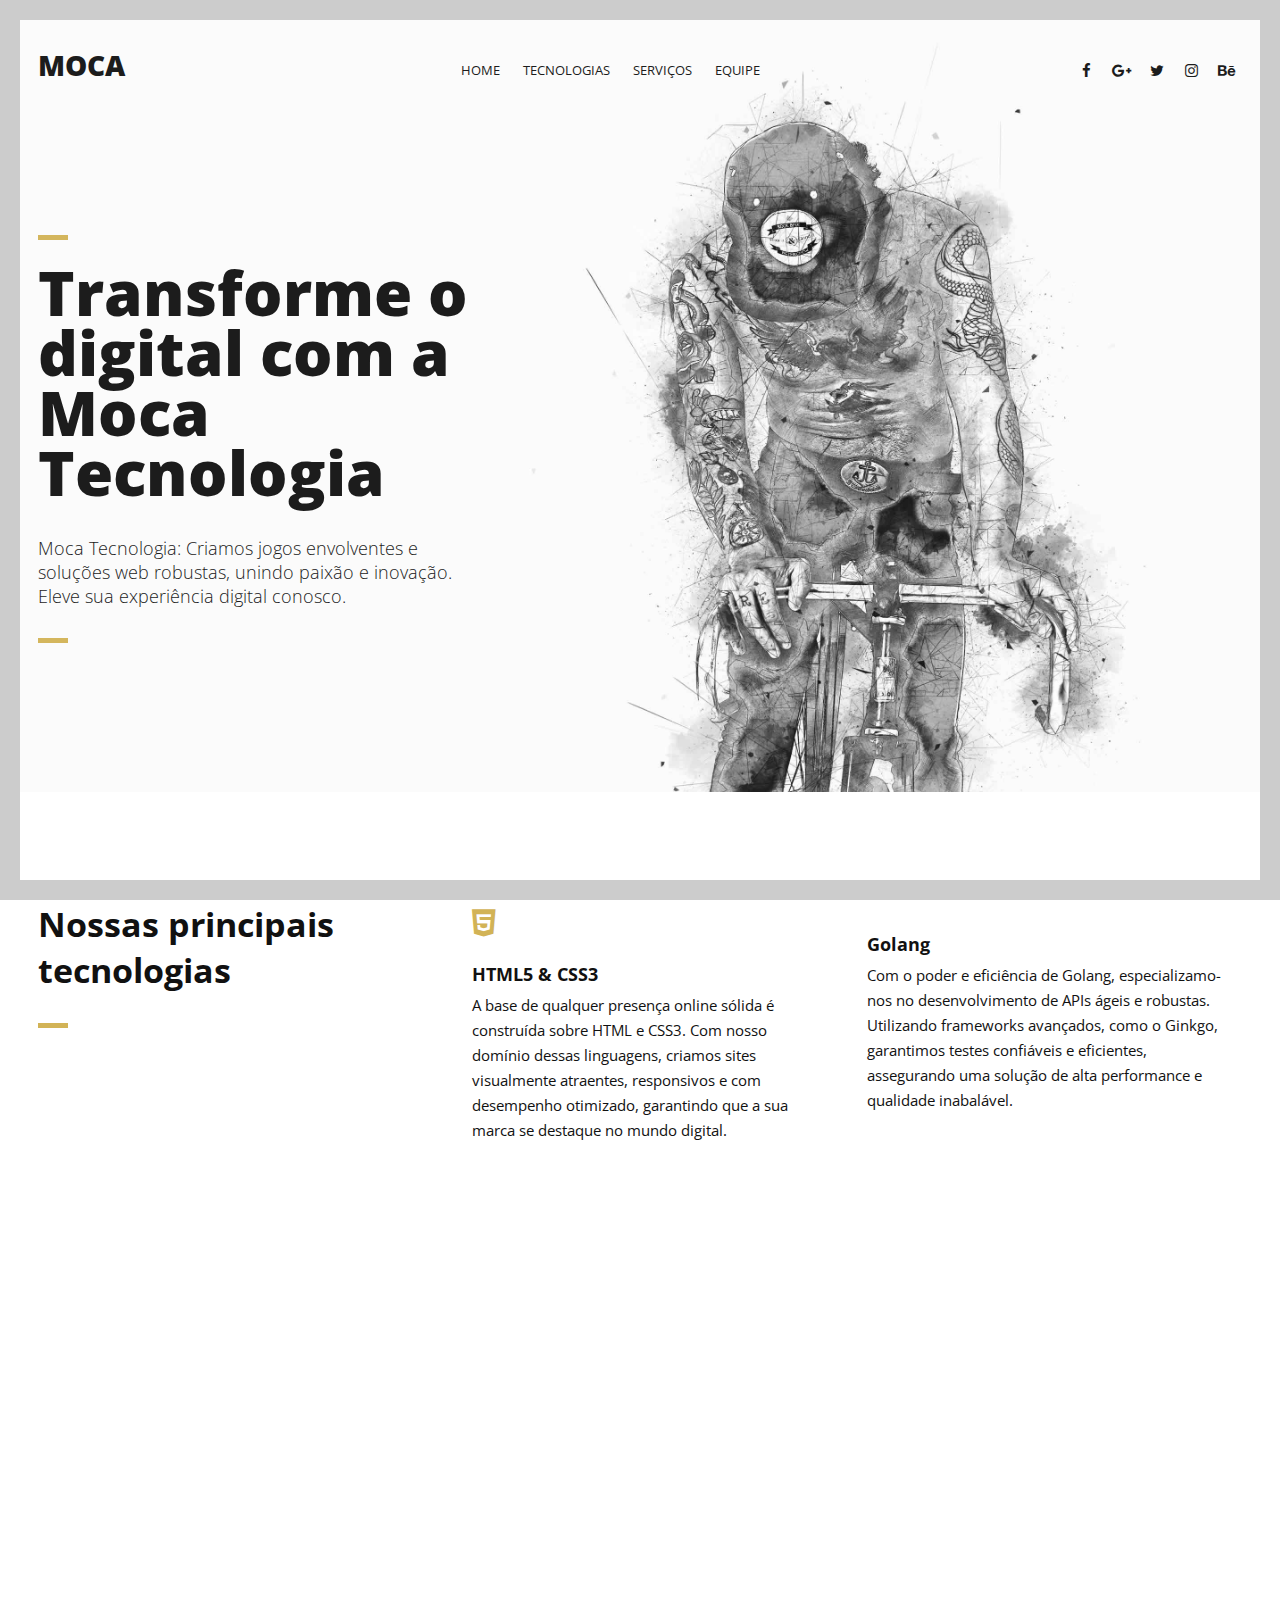
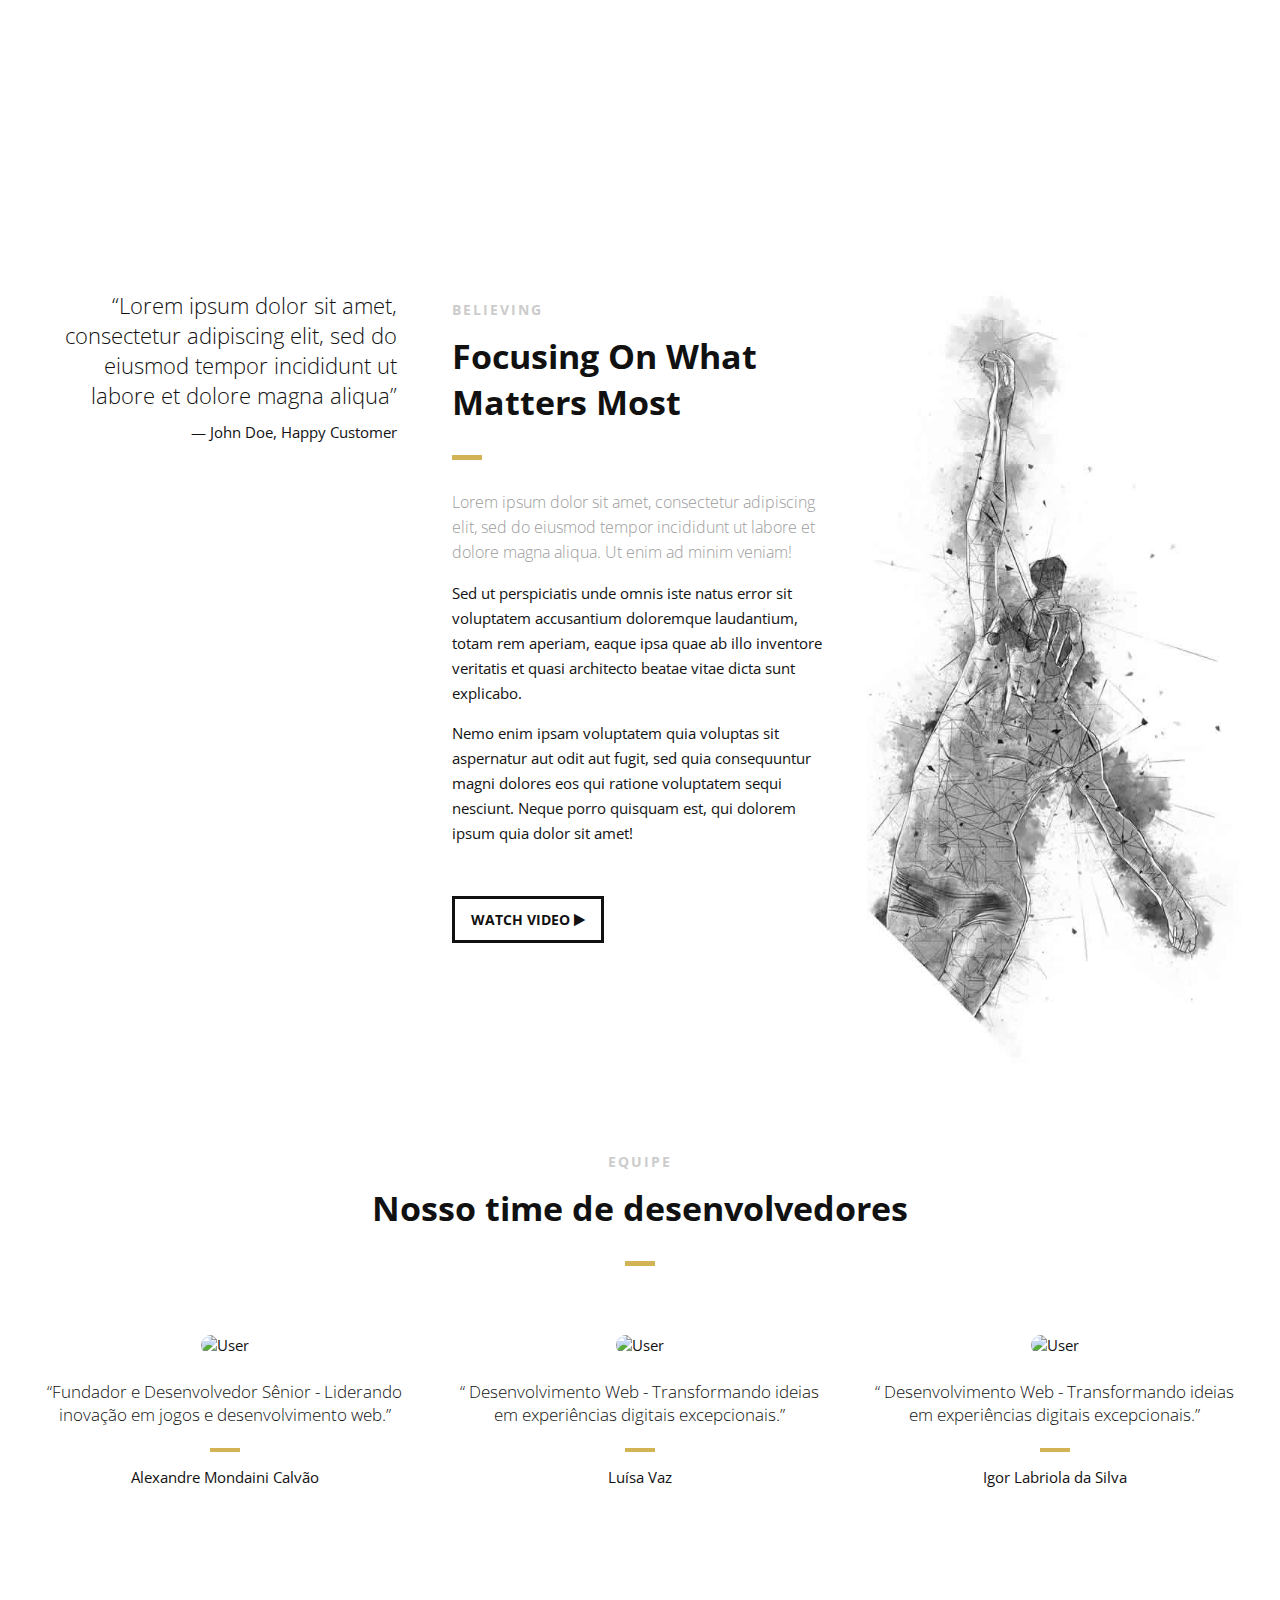
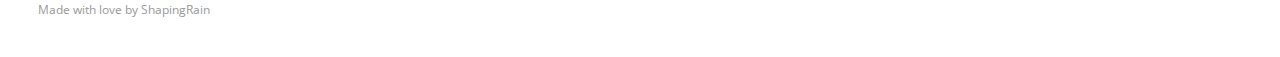
==== pt/index.html @ 797bd1e6 "added members section" ====
<!DOCTYPE html>
<html>
<head lang="en">
    <meta charset="UTF-8">

    <!--Page Title-->
    <title>Moca Tecnologia</title>

    <!--Meta Keywords and Description-->
    <meta name="keywords" content="">
    <meta name="description" content="">
    <meta name="viewport" content="width=device-width, initial-scale=1.0, user-scalable=no"/>

    <!--Favicon-->
    <link rel="shortcut icon" href="../images/favicon.ico" title="Favicon"/>

    <!-- Main CSS Files -->
    <link rel="stylesheet" href="../css/style.css">

    <!-- Namari Color CSS -->
    <link rel="stylesheet" href="../css/namari-color.css">

    <!--Icon Fonts - Font Awesome Icons-->
    <link rel="stylesheet" href="../css/font-awesome.min.css">

    <!-- Animate CSS-->
    <link href="../css/animate.css" rel="stylesheet" type="text/css">

    <!--Google Webfonts-->
    <link href='https://fonts.googleapis.com/css?family=Open+Sans:400,300,600,700,800' rel='stylesheet' type='text/css'>
    <script src="https://kit.fontawesome.com/3f5e53b8bc.js" crossorigin="anonymous"></script>
</head>
<body>

<!-- Preloader -->
<div id="preloader">
    <div id="status" class="la-ball-triangle-path">
        <div></div>
        <div></div>
        <div></div>
    </div>
</div>
<!--End of Preloader-->

<div class="page-border" data-wow-duration="0.7s" data-wow-delay="0.2s">
    <div class="top-border wow fadeInDown animated" style="visibility: visible; animation-name: fadeInDown;"></div>
    <div class="right-border wow fadeInRight animated" style="visibility: visible; animation-name: fadeInRight;"></div>
    <div class="bottom-border wow fadeInUp animated" style="visibility: visible; animation-name: fadeInUp;"></div>
    <div class="left-border wow fadeInLeft animated" style="visibility: visible; animation-name: fadeInLeft;"></div>
</div>

<div id="wrapper">

    <header id="banner" class="scrollto clearfix" data-enllax-ratio=".5">
        <div id="header" class="nav-collapse">
            <div class="row clearfix">
                <div class="col-1">

                    <!--Logo-->
                    <div id="logo">

                        <h1 class="title">Moca</h1>
                    </div>
                    <!--End of Logo-->

                    <aside>

                        <!--Social Icons in Header-->
                        <ul class="social-icons">
                            <li>
                                <a target="_blank" title="Facebook" href="https://www.facebook.com/username">
                                    <i class="fa fa-facebook fa-1x"></i><span>Facebook</span>
                                </a>
                            </li>
                            <li>
                                <a target="_blank" title="Google+" href="http://google.com/+username">
                                    <i class="fa fa-google-plus fa-1x"></i><span>Google+</span>
                                </a>
                            </li>
                            <li>
                                <a target="_blank" title="Twitter" href="http://www.twitter.com/username">
                                    <i class="fa fa-twitter fa-1x"></i><span>Twitter</span>
                                </a>
                            </li>
                            <li>
                                <a target="_blank" title="Instagram" href="http://www.instagram.com/username">
                                    <i class="fa fa-instagram fa-1x"></i><span>Instagram</span>
                                </a>
                            </li>
                            <li>
                                <a target="_blank" title="behance" href="http://www.behance.net">
                                    <i class="fa fa-behance fa-1x"></i><span>Behance</span>
                                </a>
                            </li>
                        </ul>
                        <!--End of Social Icons in Header-->

                    </aside>

                    <!--Main Navigation-->
                    <nav id="nav-main">
                        <ul>
                            <li>
                                <a href="#banner">Home</a>
                            </li>
                            <li>
                                <a href="#about">Tecnologias</a>
                            </li>
                            <li>
                                <a href="#services">Serviços</a>
                            </li>
                            <li>
                                <a href="#testimonials">Equipe</a>
                            </li>
                        </ul>
                    </nav>
                    <!--End of Main Navigation-->

                    <div id="nav-trigger"><span></span></div>
                    <nav id="nav-mobile"></nav>

                </div>
            </div>
        </div><!--End of Header-->

        <!--Banner Content-->
        <div id="banner-content" class="row clearfix">

            <div class="col-38">

                <div class="section-heading">
                    <h1>Transforme o digital com a Moca Tecnologia</h1>
                    <h2>Moca Tecnologia: Criamos jogos envolventes e soluções web robustas, unindo paixão e inovação. Eleve sua experiência digital conosco.</h2>
                </div>
            </div>

        </div><!--End of Row-->
    </header>

    <!--Main Content Area-->
    <main id="content">

        <!--Introduction-->
        <section id="about" class="introduction scrollto">

            <div class="row clearfix">

                <div class="col-3">
                    <div class="section-heading">
                        <h2 class="section-title">Nossas principais tecnologias</h2>
                    </div>

                </div>

                <div class="col-2-3">

                    <!--Icon Block-->
                    <div class="col-2 icon-block icon-top wow fadeInUp" data-wow-delay="0.1s">
                        <!--Icon-->
                        <div class="icon">
                            <i class="fa fa-html5 fa-2x"></i>
                        </div>
                        <!--Icon Block Description-->
                        <div class="icon-block-description">
                            <h4>HTML5 &amp; CSS3</h4>
                            <p>A base de qualquer presença online sólida é construída sobre HTML e CSS3. Com nosso domínio dessas linguagens,
                                 criamos sites visualmente atraentes, responsivos e com desempenho otimizado, garantindo que a sua marca se destaque no mundo digital.</p>
                        </div>
                    </div>
                    <!--End of Icon Block-->

                    <!--Icon Block-->
                    <div class="col-2 icon-block icon-top wow fadeInUp" data-wow-delay="0.3s">
                        <!--Icon-->
                        <div class="icon">
                            <i class="fa-brands fa-golang fa-2x"></i>
                        </div>
                        <!--Icon Block Description-->
                        <div class="icon-block-description">
                            <h4>Golang</h4>
                            <p>Com o poder e eficiência de Golang, especializamo-nos no desenvolvimento de APIs ágeis e robustas. Utilizando frameworks avançados,
                                 como o Ginkgo, garantimos testes confiáveis e eficientes, assegurando uma solução de alta performance e qualidade inabalável.</p>
                        </div>
                    </div>
                    <!--End of Icon Block-->

                    <!--Icon Block-->
                    <div class="col-2 icon-block icon-top wow fadeInUp" data-wow-delay="0.3s">
                        <!--Icon-->
                        <div class="icon">
                            <i class="fa-brands fa-unity fa-2x"></i>
                        </div>
                        <!--Icon Block Description-->
                        <div class="icon-block-description">
                            <h4>Unity</h4>
                            <p>Unity é o coração da nossa produção de jogos. Através desta poderosa plataforma, desenvolvemos experiências de jogo multiplataforma que encantam e imergem os jogadores,
                                independentemente da plataforma em que escolham jogar..</p>
                        </div>
                    </div>
                    <!--End of Icon Block-->


                      <!--Icon Block-->
                      <div class="col-2 icon-block icon-top wow fadeInUp" data-wow-delay="0.3s">
                        <!--Icon-->
                        <div class="icon">
                            <img src="../images/rails-logo.svg" alt="ruby on rails icon">
                        </div>
                        <!--Icon Block Description-->
                        <div class="icon-block-description">
                            <h4>Ruby on Rails</h4>
                            <p>A robustez e eficiência do Ruby, combinada com o framework Rails, é a fórmula que utilizamos para criar sistemas sofisticados. Estas soluções são não apenas ágeis e escaláveis,
                                 mas também oferecem uma base sólida para operações empresariais de qualquer magnitude.</p>
                        </div>
                    </div>
                    <!--End of Icon Block-->

                </div>

            </div>


        </section>
        <!--End of Introduction-->

        <!--Content Section-->
        <div id="services" class="scrollto clearfix">

            <div class="row no-padding-bottom clearfix">


                <!--Content Left Side-->
                <div class="col-3">
                    <!--User Testimonial-->
                    <blockquote class="testimonial text-right bigtest">
                        <q>Lorem ipsum dolor sit amet, consectetur adipiscing elit, sed do eiusmod tempor incididunt ut
                            labore
                            et dolore magna aliqua</q>
                        <footer>— John Doe, Happy Customer</footer>
                    </blockquote>
                    <!-- End of Testimonial-->

                </div>
                <!--End Content Left Side-->

                <!--Content of the Right Side-->
                <div class="col-3">
                    <div class="section-heading">
                        <h3>BELIEVING</h3>
                        <h2 class="section-title">Focusing On What Matters Most</h2>
                        <p class="section-subtitle">Lorem ipsum dolor sit amet, consectetur adipiscing elit, sed do
                            eiusmod tempor incididunt ut labore et dolore magna aliqua. Ut enim ad minim veniam!</p>
                    </div>
                    <p>Sed ut perspiciatis unde omnis iste natus error sit voluptatem accusantium doloremque laudantium,
                        totam rem aperiam, eaque ipsa quae ab illo inventore veritatis et quasi architecto beatae vitae
                        dicta sunt explicabo.
                    </p>
                    <p>
                        Nemo enim ipsam voluptatem quia voluptas sit aspernatur aut odit aut fugit, sed quia
                        consequuntur magni dolores eos qui ratione voluptatem sequi nesciunt.
                        Neque porro quisquam est, qui dolorem ipsum quia dolor sit amet!
                    </p>
                    <!-- Just replace the Video ID "UYJ5IjBRlW8" with the ID of your video on YouTube (Found within the URL) -->
                    <a href="#" data-videoid="UYJ5IjBRlW8" data-videosite="youtube" class="button video link-lightbox">
                        WATCH VIDEO <i class="fa fa-play" aria-hidden="true"></i>
                    </a>
                </div>
                <!--End Content Right Side-->

                <div class="col-3">
                    <img src="../images/dancer.jpg" alt="Dancer"/>
                </div>

            </div>


        </div>
        <!--End of Content Section-->

        <!--Testimonials-->
        <aside id="testimonials" class="scrollto text-center" data-enllax-ratio=".2">

            <div class="row clearfix">

                <div class="section-heading">
                    <h3>EQUIPE</h3>
                    <h2 class="section-title">Nosso time de desenvolvedores</h2>
                </div>

                <!--User Testimonial-->
                <blockquote class="col-3 testimonial classic">
                    <img src="https://ca.slack-edge.com/TQ32JA4GP-US9E7CRB3-8a5775fa67b7-512" alt="User"/>
                    <q>Fundador e Desenvolvedor Sênior - Liderando inovação em jogos e desenvolvimento web.</q>
                    <footer>Alexandre Mondaini Calvão</footer>
                </blockquote>
                <!-- End of Testimonial-->

                <!--User Testimonial-->
                <blockquote class="col-3 testimonial classic">
                    <img src="https://ca.slack-edge.com/T04T82WMCF5-U04T1JK7V46-ea572119ec50-512" alt="User"/>
                    <q> Desenvolvimento Web - Transformando ideias em experiências digitais excepcionais.</q>
                    <footer>Luísa Vaz</footer>
                </blockquote>
                <!-- End of Testimonial-->

                <!--User Testimonial-->
                <blockquote class="col-3 testimonial classic">
                    <img src="https://ca.slack-edge.com/T04T82WMCF5-U04T58M71AR-38654af37047-512" alt="User"/>
                    <q> Desenvolvimento Web - Transformando ideias em experiências digitais excepcionais.</q>
                    <footer>Igor Labriola da Silva</footer>
                </blockquote>
                <!-- End of Testimonial-->

            </div>

        </aside>
        <!--End of Testimonials-->
        <!--End of Clients-->
    </main>
    <!--End Main Content Area-->


    <!--Footer-->
    <footer id="landing-footer" class="clearfix">
        <div class="row clearfix">

            <p id="copyright" class="col-2">Made with love by <a href="https://www.shapingrain.com">ShapingRain</a></p>

            <!--Social Icons in Footer-->
            <!-- <ul class="col-2 social-icons">
                <li>
                    <a target="_blank" title="Facebook" href="https://www.facebook.com/username">
                        <i class="fa fa-facebook fa-1x"></i><span>Facebook</span>
                    </a>
                </li>
                <li>
                    <a target="_blank" title="Google+" href="http://google.com/+username">
                        <i class="fa fa-google-plus fa-1x"></i><span>Google+</span>
                    </a>
                </li>
                <li>
                    <a target="_blank" title="Twitter" href="http://www.twitter.com/username">
                        <i class="fa fa-twitter fa-1x"></i><span>Twitter</span>
                    </a>
                </li>
                <li>
                    <a target="_blank" title="Instagram" href="http://www.instagram.com/username">
                        <i class="fa fa-instagram fa-1x"></i><span>Instagram</span>
                    </a>
                </li>
                <li>
                    <a target="_blank" title="behance" href="http://www.behance.net">
                        <i class="fa fa-behance fa-1x"></i><span>Behance</span>
                    </a>
                </li>
            </ul> -->
            <!--End of Social Icons in Footer-->
        </div>
    </footer>
    <!--End of Footer-->

</div>

<!-- Include JavaScript resources -->
<script src="../js/jquery.1.8.3.min.js"></script>
<script src="../js/wow.min.js"></script>
<script src="../js/featherlight.min.js"></script>
<script src="../js/featherlight.gallery.min.js"></script>
<script src="../js/jquery.enllax.min.js"></script>
<script src="../js/jquery.scrollUp.min.js"></script>
<script src="../js/jquery.easing.min.js"></script>
<script src="../js/jquery.stickyNavbar.min.js"></script>
<script src="../js/jquery.waypoints.min.js"></script>
<script src="../js/images-loaded.min.js"></script>
<script src="../js/lightbox.min.js"></script>
<script src="../js/site.js"></script>


</body>
</html>
---- css/style.css ----
/* Namari Landing Page v.1.1.0 Style Index - a free landing page by shapingrain.com

1. Default and Reset styles
- 1.1 Input Elements
2. Global elements
- 2.1 Header
- 2.2 Logo
- 2.3 Buttons
- 2.4 Navigation
- 2.5 Social Elements
- 2.6 Images
3. Fonts and Headings
4. Banner
- 4.1 SignUp Form
5. Content Elements
- 5.1 Icons
- 5.2 Parallax Elements
- 5.3 Divider
6. Landing Page Sections
- 6.1 Features
- 6.2 Testimonials
- 6.3 Gallery
- 6.4 Video
- 6.5 Clients
- 6.6 Pricing Table
7. Footer


/*------------------------------------------------------------------------------------------*/
/* 1. Defaults & Reset of specific styles across browsers */
/*------------------------------------------------------------------------------------------*/

*, *:before, *:after {
    -webkit-box-sizing: border-box;
    -moz-box-sizing: border-box;
    box-sizing: border-box;
}

body, div, dl, dt, dd, ul, ol, li, h1, h2, h3, h4, h5, h6, pre, form, blockquote, th, td {
    margin: 0;
    padding: 0;
    direction: ltr;
}

body {
    margin: 0;
    padding: 0;
    -webkit-font-smoothing: antialiased;
    overflow-x: hidden;
}

.title {
    text-transform: uppercase;
}

p {
    line-height: 25px;
}

.row img {
    height: auto;
    max-width: 100%;
}

a {
    text-decoration: none;
    line-height: inherit;
    -webkit-transition: opacity 0.3s ease-out;
    -moz-transition: opacity 0.3s ease-out;
    -o-transition: opacity 0.3s ease-out;
    transition: opacity 0.3s ease-out;
}

iframe {
    border: 0 !important;
}

.parallax-window {
    min-height: 400px;
    background: transparent;
}

figure {
    margin: 0;
}

/* Page Border */

.page-border {
    position: fixed;
    z-index: 999999;
    pointer-events: none;
}

.page-border .bottom-border, .page-border .left-border, .page-border .right-border, .page-border .top-border {
    background: #f3f3ef;
    position: fixed;
    z-index: 9999;
}

.page-border > .top-border, .page-border > .right-border, .page-border > .bottom-border, .page-border > .left-border {
    padding: 11px;
    background: #ccc;
}

.page-border .bottom-border, .page-border .top-border {
    width: 100%;
    padding: 10px;
    left: 0;
}

.page-border .left-border, .page-border .right-border {
    padding: 10px;
    height: 100%;
    top: 0;
}

.page-border .top-border {
    top: 0;
}

.page-border .right-border {
    right: 0;
}

.page-border .bottom-border {
    bottom: 0;
}

.page-border .left-border {
    left: 0;
}

#wrapper {
    margin:0 15px;
    padding: 15px 0;
    position: relative;
}


/* --------- 1.1 Input Elements ---------- */

input, textarea {
    border: 1px solid #e1e1e1;
    padding: 10px;
    -webkit-transition: all .3s linear;
    -moz-transition: all .3s linear;
    transition: all .3s linear;
    border-radius: 3px;
}

input {
    height: 40px;
    margin: 3px 0;
    outline: none;
    line-height: normal;
    font-size: 14px;
}

input[type="submit"] {
    cursor: pointer;
    border-style: solid;
    border-width: 2px;
    padding-top: 0;
    padding-bottom: 0;
}

select {
    border: 1px solid #e1e1e1;
    height: 40px;
    padding: 5px;
}

input:focus, textarea:focus {
    box-shadow: inset 0 1px 3px rgba(0, 0, 0, 0.1);
}

*:focus {
    outline: none;
}

/*------------------------------------------------------------------------------------------*/
/* 2. Layout Elements */
/*------------------------------------------------------------------------------------------*/

section {
    clear: both;
    overflow: hidden;
}

/* Rows and Columns */

.row {
    max-width: 1245px;
    margin: 0 auto;
    padding: 75px 0;
    position: relative;
}

.no-padding-bottom .row, .no-padding-bottom div, .no-padding-bottom.row {
    padding-bottom: 0;
}

.no-padding-top.row, .no-padding-top div {
    padding-top: 0;
}

.big-padding-top {
    padding-top: 75px !important;
}

.big-padding-bottom {
    padding-bottom: 85px !important;
}

/* Targets all elements */

[class*='col-'] {
    float: left;
    padding: 20px;
}

#clients .col-2-3 [class*='col-'] {
    padding: 0;
}

/* Clearfix */

.clearfix:after {
    content: "";
    display: table;
    clear: both;
}

/* Main Widths */

.col-1 {
    width: 100%;
}

.col-2 {
    width: 50%;
}

.col-3 {
    width: 33.33%;
}

.col-4 {
    width: 25%;
}

.col-5 {
    width: 20%;
}

.col-6 {
    width: 16.6666666667%;
}

.col-7 {
    width: 14.2857142857%;
}

.col-8 {
    width: 12.5%;
}

.col-9 {
    width: 11.1111111111%;
}

.col-10 {
    width: 10%;
}

.col-11 {
    width: 9.09090909091%;
}

.col-12 {
    width: 8.33%;
}

.col-2-3 {
    width: 66.66%;
}

.col-3-4 {
    width: 75%;
}

.col-9-10 {
    width: 90%;
}

/* Golden Ratio */
.col-61 {
    width: 61.8%;
}

.col-38 {
    width: 38.2%;
}

/* --------- 2.1 Header --------- */

#header {
    height: 71px !important;
    overflow: visible;
    z-index: 9999;
    width: 100%;
    position: absolute !important;
}

#header .row {
    padding: 0;
}

#header aside {
    text-align: right;
}

#header ul {
    text-align: center;
}

#header li {
    display: inline-block;
    list-style: none;
    margin: 0;
}

/* --------- 2.2 Logo ---------- */

#logo {
    float: left;
    height: 71px;
    line-height: 66px;
    margin-right: 15px;
}

#logo h1, #logo h2 {
    display: inline-block;
}

#banner #logo h1 {
    font-size: 28px;
    margin-right: 10px;
    font-weight: 900;
    padding: 0;
}

#logo h2 {
    font-size: 18px;
    padding: 0;
}

#logo img {
    max-height: 22px;
    vertical-align: middle;
    margin-right: 15px;
}

#navigation-logo {
    display: none;
}

.nav-solid #logo #banner-logo {
    display: none;
}

.nav-solid #logo #navigation-logo {
    display: inline-block;
}

/* --------- 2.3 Buttons ---------- */

.call-to-action {
    padding: 35px 0 35px 0;
}

/*Style*/

.button {
    font-size: 16px;
    margin: 35px 0;
    padding: 11px 16px;
    -webkit-transition: all .3s linear;
    -moz-transition: all .3s linear;
    transition: all .3s linear;
    display: inline-block;
    border-width: 3px;
    border-style: solid;
}

/* Play Button */

#video-section {
    position:relative;
}

.play-video {
    height:110px;
    position:absolute;
    top:50%;
    margin-top:-110px;
    width:100%;
}

.play-icon {
    display: inline-block;
    font-size: 0px;
    cursor: pointer;
    margin: 45px auto;
    width: 110px;
    height: 110px;
    border-radius: 50%;
    text-align: center;
    position: relative;
    z-index: 1;
}

.play-icon:after {
    pointer-events: none;
    position: absolute;
    width: 100%;
    height: 100%;
    border-radius: 50%;
    content: '';
    -webkit-box-sizing: content-box;
    -moz-box-sizing: content-box;
    box-sizing: content-box;
}

.play-icon:before {
    font-family: 'fontawesome';
    content: '\f144';
    speak: none;
    font-size: 74px;
    line-height: 110px;
    font-style: normal;
    font-weight: normal;
    font-variant: normal;
    text-transform: none;
    display: block;
    -webkit-font-smoothing: antialiased;
    color:#fff;
}

.play-video .play-icon {
    background: rgba(255, 255, 255, 0.5);
    -webkit-transition: -webkit-transform ease-out 0.3s, background 0.4s;
    -moz-transition: -moz-transform ease-out 0.3s, background 0.4s;
    transition: transform ease-out 0.3s, background 0.4s;
}

.play-video .play-icon:after {
    top: 0;
    left: 0;
    padding: 0;
    z-index: -1;
    box-shadow: 0 0 0 2px rgba(255, 255, 255, 0.1);
    opacity: 0;
    -webkit-transform: scale(0.9);
    -moz-transform: scale(0.9);
    -ms-transform: scale(0.9);
    transform: scale(0.9);
}

.play-video .play-icon:hover {
    background: rgba(255, 255, 255, 0.05);
    -webkit-transform: scale(0.93);
    -moz-transform: scale(0.93);
    -ms-transform: scale(0.93);
    transform: scale(0.93);
    color: #fff;
}


/* --------- 2.4 Navigation ---------- */

#header {
    font-size: 13px;
}

#header aside {
    float: right;
}

#header nav ul {
    text-transform: uppercase;

}

#header nav a {
    height: 71px;
    line-height: 71px;
    display: block;
    padding: 0 10px;
}

#header nav a:hover {
    opacity: 0.6;
}

/*Navigation Solid*/

#header.nav-solid [class*='col-'] {
    padding: 0 20px;
}

#header.nav-solid {
    background: #fff;
    box-shadow: 2px 0px 3px rgba(0, 0, 0, 0.2);
    position: fixed !important;
    left:0;
}

#header.nav-solid nav a {
    border-bottom: 3px solid;
    border-color: #fff;
    -webkit-transition: all 0.3s ease-out;
    -moz-transition: all 0.3s ease-out;
    -o-transition: all 0.3s ease-out;
    transition: all 0.3s ease-out;
}

#header.nav-solid nav a:hover {
    opacity: 1;
}

/* Social Elements when Solid*/

#header.nav-solid .social-icons a {
    -webkit-transition: all 0.3s ease-out;
    -moz-transition: all 0.3s ease-out;
    -o-transition: all 0.3s ease-out;
    transition: all 0.3s ease-out;
    opacity: 0.5;
}

#header.nav-solid .social-icons a:hover {
    opacity: 1;
    color: #e4473c;
}

/* Responsive Nav Styling */

#nav-trigger {
    display: none;
    text-align: right;
}

#nav-trigger span {
    display: inline-block;
    width: 38px;
    height: 71px;
    color: #111;
    cursor: pointer;
    text-transform: uppercase;
    font-size: 22px;
    text-align: center;
    border-top-right-radius: 5px;
    border-top-left-radius: 5px;
    -webkit-transition: all 0.3s ease-out;
    -moz-transition: all 0.3s ease-out;
    -o-transition: all 0.3s ease-out;
    transition: all 0.3s ease-out;
}

#nav-trigger span:after {
    font-family: "fontAwesome";
    display: inline-block;
    width: 38px;
    height: 71px;
    line-height: 75px;
    text-align: center;
    content: "\f0c9";
    border-top-right-radius: 5px;
    border-top-left-radius: 5px;
}

#nav-trigger span.open:after {
    content: "\f00d";
}

#nav-trigger span:hover, .nav-solid #nav-trigger span.open:hover, .nav-solid #nav-trigger span:hover {
    opacity: 0.6;
}

#nav-trigger span.open, #nav-trigger span.open:hover {
    color: #111;
}

.nav-solid #nav-trigger span.open:hover {
    color: #999;
}

.nav-solid #nav-trigger span {
    color: #999;
    opacity: 1;
}

nav#nav-mobile {
    position: relative;
    display: none;
}

nav#nav-mobile ul {
    display: none;
    list-style-type: none;
    position: absolute;
    left: 0;
    right: 0;
    margin-left: -20px;
    margin-right: -20px;
    padding-top: 10px;
    padding-bottom: 10px;
    text-align: center;
    background-color: #fff;
    box-shadow: 0 5px 3px rgba(0, 0, 0, 0.2);
}

nav#nav-mobile ul:after {
    display: none;
}

nav#nav-mobile li {
    margin: 0 20px;
    float: none;
    text-align: left;
    border-bottom: 1px solid #e1e1e1;
}

nav#nav-mobile li:last-child {
    border-bottom: none;
}

.nav-solid nav#nav-mobile li {
    border-top: 1px solid #e1e1e1;
    border-bottom: none;
}

nav#nav-mobile a {
    display: block;
    padding: 12px 0;
    color: #333;
    width: 100%;
    height: auto;
    line-height: normal;
    display: block;
    border-bottom: none !important;
    -webkit-transition: all 0.3s ease-out;
    -moz-transition: all 0.3s ease-out;
    -o-transition: all 0.3s ease-out;
    transition: all 0.3s ease-out;
}

nav#nav-mobile a:hover {
    background: #fafafa;
    opacity: 1;
}

/* --------- 2.5 Social Elements ---------- */

#header .col-4 {
    text-align: right;
}

.social-icons {
    display: inline-block;
    list-style: none;
}

.social-icons a {
    display: inline-block;
    width: 32px;
    text-align: center;
}

.social-icons a:hover {
    opacity: 0.7;
}

.social-icons span {
    display: none;
}

#header .social-icons {
    margin-top: 27px;
}

/* --------- 2.6 Images ---------- */

/*Alignment*/

img {
    vertical-align: top;
}

.image-center {
    display: block;
    margin: 0 auto;
}

a img {
    border: none;
    -webkit-transition: all 0.3s ease-out;
    -moz-transition: all 0.3s ease-out;
    -o-transition: all 0.3s ease-out;
    transition: all 0.3s ease-out;
    -webkit-backface-visibility: hidden;
}

a img:hover {
    opacity: 0.7;
}

/*------------------------------------------------------------------------------------------*/
/* 3. Fonts */
/*------------------------------------------------------------------------------------------*/

h1 {
    padding: 20px 0;
}

h2 {
    padding: 14px 0;
}

h3 {
    padding: 10px 0;
}

h4 {
    padding: 7px 0;
}

h5 {
    padding: 7px 0;
}

h6 {
    padding: 7px 0;
}

/* Text Alignment */

.text-left {
    text-align: left;
}

.text-center {
    text-align: center;
}

.text-right {
    text-align: right;
}

/* Section Headings */

.section-heading {
    padding: 0 0 15px 0;
}

.section-subtitle {
    font-size: 18px;
    padding-top: 0;
}

.section-heading h3 {
    font-size: 14px;
    font-weight: bold;
    color: #ccc;
    letter-spacing: 2px;
    padding-bottom: 0;
}

/*------------------------------------------------------------------------------------------*/
/* 4. Banner */
/*------------------------------------------------------------------------------------------*/

#banner {
    background-size: cover;
}

#banner-content.row {
    padding-top: 170px;
    padding-bottom: 100px;
}

#banner h1 {
    padding-top: 5%;
}

#banner .section-heading:before {
    content: "";
    display: block;
    width: 30px;
    height: 5px;
    margin-top: 30px;
}



/*------------------------------------------------------------------------------------------*/
/* 5. Content Elements */
/*------------------------------------------------------------------------------------------*/

/* --------- 5.1 Icons ---------- */

/*Font Icon sizes*/

.fa-1x {
    font-size: 15px !important;
}

/*Icon Block*/

.icon-block {
    position: relative;
}

.icon-block h4 {
    font-weight: bold;
    padding-top: 0;
}

.icon-block .icon {
    position: absolute;
}

.icon-block p {
    margin-top: 0;
}

/* Icon Left*/

.icon-left .icon {
    left: 15;
}

.icon-left .icon-block-description {
    padding-left: 53px;
}

/* Icon Right */

.icon-right .icon {
    right: 15;
}

.icon-right .icon-block-description {
    padding-right: 53px;
}

/* Icon Above */

.icon-top {
    display: block;
}

.icon-top .icon {
    position: relative;
    display: block;
}

.icon-top .icon-block-description {
    padding-top: 25px;
}

/* --------- 5.2 Parallax Elements ---------- */

.banner-parallax-1, .banner-parallax-2, .banner-parallax-3 {
    min-height: 350px;
}

/* --------- 5.3 Divider ---------- */

.divider {
    position: relative;
    width: 40%;
    height: 20px;
    line-height: 20px;
    margin: 10px auto 5px auto;
    clear: both;
    text-align: center;
}

.divider-inner {
    position: absolute;
    height: 1px;
    width: 100%;
    top: 50%;
    margin-top: -1px;
    border-top: 1px solid;
    border-color: #e1e1e1;
}

.divider i {
    background: #fff;
    position: relative;
    top: -11px;
    padding: 0 5px 0 5px;
    color: #e1e1e1;
}

/*------------------------------------------------------------------------------------------*/
/* 6. Landing Page Sections */
/*------------------------------------------------------------------------------------------*/

/* --------- 6.1 Introduction ---------- */

.introduction img.featured {
    padding: 55px 0 0 0;
}

/* --------- 6.2 Features ---------- */

.features.row {
    padding-left: 5%;
    padding-right: 5%;
}

.features div:nth-child(4) {
    clear: both;
}

/* --------- 6.3 Testimonials ---------- */

.testimonial {
    padding: 15px;
}

blockquote {
    position: relative;
}

.testimonial img {
    max-height: 120px;
    border-radius: 250em;
}

.testimonial footer {
    padding-top: 12px;
}

/* Style Classic - Avatar above Testimonial */

.testimonial.classic img {
    display: inline-block;
    margin-bottom: 25px;
}

.testimonial.classic q {
    display: block;
}

.testimonial.classic footer:before {
    display: block;
    content: "";
    width: 30px;
    height: 4px;
    margin: 10px auto 15px auto;
}

/* Style Big */

.testimonial.bigtest {
    padding-top: 0;
}

.testimonial.bigtest q {
    font-size: 22px;
}

/* --------- 6.4 Gallery ---------- */

#gallery img {
    max-height: 300px;
}

#gallery [class*='col-'] {
    padding: 0;
}

#gallery a {
    display: inline-block;
    position: relative;
    overflow: hidden;
}

#gallery a:hover img {
    opacity: 0.15;
    -moz-backface-visibility: hidden;
}

#gallery a:before {
    font-size: 2.2em;
    font-style: normal;
    font-weight: normal;
    text-align: center;
    content: "+";
    width: 70px;
    height: 70px;
    border-radius: 100em;
    display: block;
    position: absolute;
    top: 55%;
    left: 50%;
    line-height: 72px;
    margin: -35px 0 0 -35px;
    opacity: 0;
    -webkit-transition: all .2s linear;
    -moz-transition: all .2s linear;
    transition: all .2s linear;
    vertical-align: middle;
}

#gallery a:hover:before {
    opacity: 1;
    top: 50%;
    left: 50%;
}

/**
 * Featherlight – ultra slim jQuery lightbox
 * Version 1.3.3 - http://noelboss.github.io/featherlight/
 *
 * Copyright 2015, Noël Raoul Bossart (http://www.noelboss.com)
 * MIT Licensed.
**/
@media all {
    .featherlight {
        display: none;

        /* dimensions: spanning the background from edge to edge */
        position: fixed;
        top: 0;
        right: 0;
        bottom: 0;
        left: 0;
        z-index: 2147483647; /* z-index needs to be >= elements on the site. */

        /* position: centering content */
        text-align: center;

        /* insures that the ::before pseudo element doesn't force wrap with fixed width content; */
        white-space: nowrap;

        /* styling */
        cursor: pointer;
        background: #333;
        /* IE8 "hack" for nested featherlights */
        background: rgba(0, 0, 0, 0);
    }

    /* support for nested featherlights. Does not work in IE8 (use JS to fix) */
    .featherlight:last-of-type {
        background: rgba(0, 0, 0, 0.8);
    }

    .featherlight:before {
        /* position: trick to center content vertically */
        content: '';
        display: inline-block;
        height: 100%;
        vertical-align: middle;
        margin-right: -0.25em;
    }

    .featherlight .featherlight-content {

        /* position: centering vertical and horizontal */
        text-align: left;
        vertical-align: middle;
        display: inline-block;

        /* dimensions: cut off images */
        overflow: auto;
        padding: 25px 0;
        border-bottom: 25px solid transparent;

        /* dimensions: handling small or empty content */
        min-width: 30%;

        /* dimensions: handling large content */
        margin-left: 5%;
        margin-right: 5%;
        max-height: 95%;

        /* styling */
        cursor: auto;

        /* reset white-space wrapping */
        white-space: normal;
    }

    /* contains the content */
    .featherlight .featherlight-inner {
        /* make sure its visible */
        display: block;
    }

    .featherlight .featherlight-close-icon {
        /* position: centering vertical and horizontal */
        position: absolute;
        z-index: 9999;
        top: 25px;
        right: 25px;

        /* dimensions: 25px x 25px */
        line-height: 25px;
        width: 25px;

        /* styling */
        cursor: pointer;
        text-align: center;
        color: #fff;
        font-family: "fontawesome";
        font-size: 22px;
        opacity: 0.5;
        -webkit-transition: all 0.3s ease-out;
        -moz-transition: all 0.3s ease-out;
        -o-transition: all 0.3s ease-out;
        transition: all 0.3s ease-out;
    }

    .featherlight .featherlight-close-icon:hover {
        opacity: 1;
    }

    .featherlight .featherlight-image {
        /* styling */
        max-height: 100%;
        max-width:100%;
    }

    .featherlight-iframe .featherlight-content {
        /* removed the border for image croping since iframe is edge to edge */
        border-bottom: 0;
        padding: 0;
    }

    .featherlight iframe {
        /* styling */
        border: none;
    }
}

/* handling phones and small screens */
@media only screen and (max-width: 1024px) {
    .featherlight .featherlight-content {
        /* dimensions: maximize lightbox with for small screens */
        margin-left: 10px;
        margin-right: 10px;
        max-height: 98%;

        padding: 10px 10px 0;
        border-bottom: 10px solid transparent;
    }

}

/* Gallery Styling */
@media all {
    .featherlight-next,
    .featherlight-previous {
        font-family: "fontawesome";
        font-size: 22px;
        display: block;
        position: absolute;
        top: 25px;
        right: 0;
        bottom: 0;
        left: 80%;
        cursor: pointer;
        /* preventing text selection */
        -webkit-touch-callout: none;
        -webkit-user-select: none;
        -khtml-user-select: none;
        -moz-user-select: none;
        -ms-user-select: none;
        user-select: none;
        /* IE9 hack, otherwise navigation doesn't appear */
        background: rgba(0, 0, 0, 0);
        -webkit-transition: all 0.3s ease-out;
        -moz-transition: all 0.3s ease-out;
        -o-transition: all 0.3s ease-out;
        transition: all 0.3s ease-out;
    }

    .featherlight-previous {
        left: 0;
        right: 80%;
    }

    .featherlight-next span,
    .featherlight-previous span {
        display: inline-block;
        opacity: 0.3;
        position: absolute;
        top: 50%;
        width: 100%;
        font-size: 80px;
        line-height: 80px;

        /* center vertically */
        margin-top: -40px;
        color: #fff;
        font-style: normal;
        font-weight: normal;
        -webkit-transition: all 0.3s ease-out;
        -moz-transition: all 0.3s ease-out;
        -o-transition: all 0.3s ease-out;
        transition: all 0.3s ease-out;
    }

    .featherlight-next span {
        text-align: right;
        left: auto;
        right: 7%;
    }

    .featherlight-previous span {
        text-align: left;
        left: 7%;
    }

    .featherlight-next:hover span,
    .featherlight-previous:hover span {
        display: inline-block;
        opacity: 1;
    }

    /* Hide navigation while loading */
    .featherlight-loading .featherlight-previous, .featherlight-loading .featherlight-next {
        display: none;
    }
}

/* Always display arrows on touch devices */
@media only screen and (max-device-width: 1024px) {
    .featherlight-next:hover,
    .featherlight-previous:hover {
        background: none;
    }

    .featherlight-next span,
    .featherlight-previous span {
        display: block;
    }
}

/* handling phones and small screens */
@media only screen and (max-width: 1024px) {
    .featherlight-next,
    .featherlight-previous {
        top: 10px;
        right: 10px;
        left: 85%;
    }

    .featherlight-previous {
        left: 10px;
        right: 85%;
    }

    .featherlight-next span,
    .featherlight-previous span {
        margin-top: -30px;
        font-size: 40px;
    }
}

/* --------- 6.5 Video ---------- */

#video-box {
    color:#fff;
    position:relative;
    overflow:hidden;
    text-align:center;
}

.video_container, .easyContainer {
    position: relative;
    padding-bottom: 56.25%; /* 16/9 ratio */
    margin: 0;
    padding-top: 0; /* IE6 workaround*/
    height: 0;
    overflow: hidden;
}

.video_container iframe, .video_container object, .video_container embed {
    position: absolute;
    top: 0;
    left: 0;
    width: 100% !important;
    height: 100% !important;
}

.slvj-lightbox iframe, .slvj-lightbox object, .slvj-lightbox embed {
    width: 100% !important;
    height: 529px !important;
}

.videojs-background-wrap {
    overflow: hidden;
    position: absolute;
    height: 100%;
    width: 100%;
    top: 0;
    left: 0;
    z-index: -998;
}

#slvj-window {
    width: 100%;
    min-height: 100%;
    z-index: 9999999999;
    background: rgba(0, 0, 0, 0.8);
    position: fixed;
    top: 0;
    left: 0;
}

#slvj-window,
#slvj-window * {
    -webkit-box-sizing: border-box;
    -moz-box-sizing: border-box;
    box-sizing: border-box;
}

#slvj-background-close {
    width: 100%;
    min-height: 100%;
    z-index: 31;
    position: fixed;
    top: 0;
    left: 0;
}

#slvj-back-lightbox {
    max-width: 940px;
    max-height: 529px;
    z-index: 32;
    text-align: center;
    margin: 0 auto;
}

.slvj-lightbox {
    width: 100%;
    height: 100%;
    margin: 0;
    z-index: 53;
}

#slvj-close-icon:before {
    font-family: "fontawesome";
    color: #fff;
    content: '\f00d';
    font-size: 22px;
    opacity: 0.5;
    -webkit-transition: all 0.3s ease-out;
    -moz-transition: all 0.3s ease-out;
    -o-transition: all 0.3s ease-out;
    transition: all 0.3s ease-out;
    z-index: 99999;
    height: 22px;
    width: 22px;
    position: absolute;
    top: 15px;
    right: 15px;
    cursor: pointer;
}

#slvj-close-icon:before:hover {
    opacity: 1;
    cursor: pointer;
}

/* --------- 6.6 Clients ---------- */

#clients a {
    display: block;
    text-align: center;
    position: relative;
    text-transform: uppercase;
    font-weight: bold;
    color: #fff;
}

#clients img {
    display: inline-block;
    padding: 15px 25px;
}

.client-overlay {
    background: rgba(0, 0, 0, 0.8);
    position: absolute;
    top;
    0;
    right: 0;
    bottom: 0;
    left: 0;
    width: 100%;
    height: 100%;
    opacity: 0;
    -webkit-transition: all 0.3s ease-out;
    -moz-transition: all 0.3s ease-out;
    -o-transition: all 0.3s ease-out;
    transition: all 0.3s ease-out;
}

#clients a:hover .client-overlay {
    opacity: 1;
}

.client-overlay span {
    position: absolute;
    top: 48%;
    left: 0;
    width: 100%;
    text-align: center;
    display: inline-block;
}

/*------------------------------------------------------------------------------------------*/
/* 7. Footer */
/*------------------------------------------------------------------------------------------*/

#landing-footer {
    clear: both;
}

#landing-footer .row {
    padding: 0;
}

#landing-footer p {
    margin: 0;
}

#landing-footer ul {
    list-style: none;
    text-align: right;
}

#landing-footer li {
    display: inline-block;
}

/* Scroll Up */

#scrollUp {
    bottom: 15px;
    right: 30px;
    width: 70px;
    height: 80px;
    margin-bottom: -10px;
    padding: 0 5px 20px 5px;
    text-align: center;
    text-decoration: none;
    color: #fff;
    -webkit-transition: margin-bottom 150ms linear;
    -moz-transition: margin-bottom 150ms linear;
    -o-transition: margin-bottom 150ms linear;
    transition: margin-bottom 150ms linear;
}

#scrollUp:hover {
    margin-bottom: 0;
}

#scrollUp:before {
    background: #ccc;
    font-family: "fontawesome";
    font-size: 2.4em;
    font-style: normal;
    font-weight: normal;
    text-align: center;
    color: #fff;
    width: 45px;
    height: 45px;
    display: inline-block;
    line-height: 45px;
    content: "\f106";
    opacity: 1;
}

/*Preloader*/

#preloader {
    position: fixed;
    top: 0;
    left: 0;
    right: 0;
    bottom: 0;
    background-color: #fff; /* change if the mask should have another color then white */
    z-index: 99999; /* makes sure it stays on top */
}

#status {
    width: 110px;
    height: 110px;
    position: absolute;
    left: 50%; /* centers the loading animation horizontally one the screen */
    top: 50%; /* centers the loading animation vertically one the screen */
    background-position: center;
    margin: -55px 0 0 -55px; /* is width and height divided by two */
    text-align: center;
}

/*!
 * Load Awesome v1.1.0 (http://github.danielcardoso.net/load-awesome/)
 * Copyright 2015 Daniel Cardoso <@DanielCardoso>
 * Licensed under MIT
 */
.la-ball-triangle-path,
.la-ball-triangle-path > div {
    position: relative;
    -webkit-box-sizing: border-box;
    -moz-box-sizing: border-box;
    box-sizing: border-box;
}

.la-ball-triangle-path {
    display: block;
    font-size: 0;
    color: #fff;
}

.la-ball-triangle-path.la-dark {
    color: #333;
}

.la-ball-triangle-path > div {
    display: inline-block;
    float: none;
    background-color: currentColor;
    border: 0 solid currentColor;
}

.la-ball-triangle-path {
    width: 32px;
    height: 32px;
}

.la-ball-triangle-path > div {
    position: absolute;
    top: 0;
    left: 0;
    width: 10px;
    height: 10px;
    border-radius: 100%;
}

.la-ball-triangle-path > div:nth-child(1) {
    -webkit-animation: ball-triangle-path-ball-one 2s 0s ease-in-out infinite;
    -moz-animation: ball-triangle-path-ball-one 2s 0s ease-in-out infinite;
    -o-animation: ball-triangle-path-ball-one 2s 0s ease-in-out infinite;
    animation: ball-triangle-path-ball-one 2s 0s ease-in-out infinite;
}

.la-ball-triangle-path > div:nth-child(2) {
    -webkit-animation: ball-triangle-path-ball-two 2s 0s ease-in-out infinite;
    -moz-animation: ball-triangle-path-ball-two 2s 0s ease-in-out infinite;
    -o-animation: ball-triangle-path-ball-two 2s 0s ease-in-out infinite;
    animation: ball-triangle-path-ball-two 2s 0s ease-in-out infinite;
}

.la-ball-triangle-path > div:nth-child(3) {
    -webkit-animation: ball-triangle-path-ball-tree 2s 0s ease-in-out infinite;
    -moz-animation: ball-triangle-path-ball-tree 2s 0s ease-in-out infinite;
    -o-animation: ball-triangle-path-ball-tree 2s 0s ease-in-out infinite;
    animation: ball-triangle-path-ball-tree 2s 0s ease-in-out infinite;
}

.la-ball-triangle-path.la-sm {
    width: 16px;
    height: 16px;
}

.la-ball-triangle-path.la-sm > div {
    width: 4px;
    height: 4px;
}

.la-ball-triangle-path.la-2x {
    width: 64px;
    height: 64px;
}

.la-ball-triangle-path.la-2x > div {
    width: 20px;
    height: 20px;
}

.la-ball-triangle-path.la-3x {
    width: 96px;
    height: 96px;
}

.la-ball-triangle-path.la-3x > div {
    width: 30px;
    height: 30px;
}

/*
 * Animations
 */
@-webkit-keyframes ball-triangle-path-ball-one {
    0% {
        -webkit-transform: translate(0, 220%);
        transform: translate(0, 220%);
    }
    17% {
        opacity: .25;
    }
    33% {
        opacity: 1;
        -webkit-transform: translate(110%, 0);
        transform: translate(110%, 0);
    }
    50% {
        opacity: .25;
    }
    66% {
        opacity: 1;
        -webkit-transform: translate(220%, 220%);
        transform: translate(220%, 220%);
    }
    83% {
        opacity: .25;
    }
    100% {
        opacity: 1;
        -webkit-transform: translate(0, 220%);
        transform: translate(0, 220%);
    }
}

@-moz-keyframes ball-triangle-path-ball-one {
    0% {
        -moz-transform: translate(0, 220%);
        transform: translate(0, 220%);
    }
    17% {
        opacity: .25;
    }
    33% {
        opacity: 1;
        -moz-transform: translate(110%, 0);
        transform: translate(110%, 0);
    }
    50% {
        opacity: .25;
    }
    66% {
        opacity: 1;
        -moz-transform: translate(220%, 220%);
        transform: translate(220%, 220%);
    }
    83% {
        opacity: .25;
    }
    100% {
        opacity: 1;
        -moz-transform: translate(0, 220%);
        transform: translate(0, 220%);
    }
}

@-o-keyframes ball-triangle-path-ball-one {
    0% {
        -o-transform: translate(0, 220%);
        transform: translate(0, 220%);
    }
    17% {
        opacity: .25;
    }
    33% {
        opacity: 1;
        -o-transform: translate(110%, 0);
        transform: translate(110%, 0);
    }
    50% {
        opacity: .25;
    }
    66% {
        opacity: 1;
        -o-transform: translate(220%, 220%);
        transform: translate(220%, 220%);
    }
    83% {
        opacity: .25;
    }
    100% {
        opacity: 1;
        -o-transform: translate(0, 220%);
        transform: translate(0, 220%);
    }
}

@keyframes ball-triangle-path-ball-one {
    0% {
        -webkit-transform: translate(0, 220%);
        -moz-transform: translate(0, 220%);
        -o-transform: translate(0, 220%);
        transform: translate(0, 220%);
    }
    17% {
        opacity: .25;
    }
    33% {
        opacity: 1;
        -webkit-transform: translate(110%, 0);
        -moz-transform: translate(110%, 0);
        -o-transform: translate(110%, 0);
        transform: translate(110%, 0);
    }
    50% {
        opacity: .25;
    }
    66% {
        opacity: 1;
        -webkit-transform: translate(220%, 220%);
        -moz-transform: translate(220%, 220%);
        -o-transform: translate(220%, 220%);
        transform: translate(220%, 220%);
    }
    83% {
        opacity: .25;
    }
    100% {
        opacity: 1;
        -webkit-transform: translate(0, 220%);
        -moz-transform: translate(0, 220%);
        -o-transform: translate(0, 220%);
        transform: translate(0, 220%);
    }
}

@-webkit-keyframes ball-triangle-path-ball-two {
    0% {
        -webkit-transform: translate(110%, 0);
        transform: translate(110%, 0);
    }
    17% {
        opacity: .25;
    }
    33% {
        opacity: 1;
        -webkit-transform: translate(220%, 220%);
        transform: translate(220%, 220%);
    }
    50% {
        opacity: .25;
    }
    66% {
        opacity: 1;
        -webkit-transform: translate(0, 220%);
        transform: translate(0, 220%);
    }
    83% {
        opacity: .25;
    }
    100% {
        opacity: 1;
        -webkit-transform: translate(110%, 0);
        transform: translate(110%, 0);
    }
}

@-moz-keyframes ball-triangle-path-ball-two {
    0% {
        -moz-transform: translate(110%, 0);
        transform: translate(110%, 0);
    }
    17% {
        opacity: .25;
    }
    33% {
        opacity: 1;
        -moz-transform: translate(220%, 220%);
        transform: translate(220%, 220%);
    }
    50% {
        opacity: .25;
    }
    66% {
        opacity: 1;
        -moz-transform: translate(0, 220%);
        transform: translate(0, 220%);
    }
    83% {
        opacity: .25;
    }
    100% {
        opacity: 1;
        -moz-transform: translate(110%, 0);
        transform: translate(110%, 0);
    }
}

@-o-keyframes ball-triangle-path-ball-two {
    0% {
        -o-transform: translate(110%, 0);
        transform: translate(110%, 0);
    }
    17% {
        opacity: .25;
    }
    33% {
        opacity: 1;
        -o-transform: translate(220%, 220%);
        transform: translate(220%, 220%);
    }
    50% {
        opacity: .25;
    }
    66% {
        opacity: 1;
        -o-transform: translate(0, 220%);
        transform: translate(0, 220%);
    }
    83% {
        opacity: .25;
    }
    100% {
        opacity: 1;
        -o-transform: translate(110%, 0);
        transform: translate(110%, 0);
    }
}

@keyframes ball-triangle-path-ball-two {
    0% {
        -webkit-transform: translate(110%, 0);
        -moz-transform: translate(110%, 0);
        -o-transform: translate(110%, 0);
        transform: translate(110%, 0);
    }
    17% {
        opacity: .25;
    }
    33% {
        opacity: 1;
        -webkit-transform: translate(220%, 220%);
        -moz-transform: translate(220%, 220%);
        -o-transform: translate(220%, 220%);
        transform: translate(220%, 220%);
    }
    50% {
        opacity: .25;
    }
    66% {
        opacity: 1;
        -webkit-transform: translate(0, 220%);
        -moz-transform: translate(0, 220%);
        -o-transform: translate(0, 220%);
        transform: translate(0, 220%);
    }
    83% {
        opacity: .25;
    }
    100% {
        opacity: 1;
        -webkit-transform: translate(110%, 0);
        -moz-transform: translate(110%, 0);
        -o-transform: translate(110%, 0);
        transform: translate(110%, 0);
    }
}

@-webkit-keyframes ball-triangle-path-ball-tree {
    0% {
        -webkit-transform: translate(220%, 220%);
        transform: translate(220%, 220%);
    }
    17% {
        opacity: .25;
    }
    33% {
        opacity: 1;
        -webkit-transform: translate(0, 220%);
        transform: translate(0, 220%);
    }
    50% {
        opacity: .25;
    }
    66% {
        opacity: 1;
        -webkit-transform: translate(110%, 0);
        transform: translate(110%, 0);
    }
    83% {
        opacity: .25;
    }
    100% {
        opacity: 1;
        -webkit-transform: translate(220%, 220%);
        transform: translate(220%, 220%);
    }
}

@-moz-keyframes ball-triangle-path-ball-tree {
    0% {
        -moz-transform: translate(220%, 220%);
        transform: translate(220%, 220%);
    }
    17% {
        opacity: .25;
    }
    33% {
        opacity: 1;
        -moz-transform: translate(0, 220%);
        transform: translate(0, 220%);
    }
    50% {
        opacity: .25;
    }
    66% {
        opacity: 1;
        -moz-transform: translate(110%, 0);
        transform: translate(110%, 0);
    }
    83% {
        opacity: .25;
    }
    100% {
        opacity: 1;
        -moz-transform: translate(220%, 220%);
        transform: translate(220%, 220%);
    }
}

@-o-keyframes ball-triangle-path-ball-tree {
    0% {
        -o-transform: translate(220%, 220%);
        transform: translate(220%, 220%);
    }
    17% {
        opacity: .25;
    }
    33% {
        opacity: 1;
        -o-transform: translate(0, 220%);
        transform: translate(0, 220%);
    }
    50% {
        opacity: .25;
    }
    66% {
        opacity: 1;
        -o-transform: translate(110%, 0);
        transform: translate(110%, 0);
    }
    83% {
        opacity: .25;
    }
    100% {
        opacity: 1;
        -o-transform: translate(220%, 220%);
        transform: translate(220%, 220%);
    }
}

@keyframes ball-triangle-path-ball-tree {
    0% {
        -webkit-transform: translate(220%, 220%);
        -moz-transform: translate(220%, 220%);
        -o-transform: translate(220%, 220%);
        transform: translate(220%, 220%);
    }
    17% {
        opacity: .25;
    }
    33% {
        opacity: 1;
        -webkit-transform: translate(0, 220%);
        -moz-transform: translate(0, 220%);
        -o-transform: translate(0, 220%);
        transform: translate(0, 220%);
    }
    50% {
        opacity: .25;
    }
    66% {
        opacity: 1;
        -webkit-transform: translate(110%, 0);
        -moz-transform: translate(110%, 0);
        -o-transform: translate(110%, 0);
        transform: translate(110%, 0);
    }
    83% {
        opacity: .25;
    }
    100% {
        opacity: 1;
        -webkit-transform: translate(220%, 220%);
        -moz-transform: translate(220%, 220%);
        -o-transform: translate(220%, 220%);
        transform: translate(220%, 220%);
    }
}

/*------------------------------------------------------------------------------------------*/
/* Responsive Elements */
/*------------------------------------------------------------------------------------------*/

/* =Media Queries for Nav
===============================*/
@media all and (max-width: 1024px) {
    #nav-trigger {
        display: block;
    }

    nav#nav-main {
        display: none;
    }

    nav#nav-mobile {
        display: block;
    }

    nav#nav-mobile li {
        display: block;
    }

    #header aside {
        display: none;
    }
}

/* Landscape mobile & down
===============================*/
@media (max-width: 480px) {

    #wrapper {
        margin:0;
        padding:0;
    }

    .page-border, #scrollUp, #scrollUp:before {
        display:none;
    }

    .row {
        padding: 15px !important;
    }

    .col-1, .col-2, .col-3, .col-4, .col-5, .col-6, .col-7, .col-8, .col-9, .col-10, .col-11, .col-12, .col-2-3, .col-3-4, .col-9-10, .col-61, .col-38, .row {
        width: 100%;
    }

    .col-1, .col-2, .col-3, .col-4, .col-5, .col-6, .col-7, .col-8, .col-9, .col-10, .col-11, .col-12, .col-2-3, .col-3-4, .col-9-10, .col-61, .col-38 {
        padding-right: 0;
        padding-left: 0;
    }

    /*-----------------Header Elements-----------------*/
    #header .row {
        padding: 0 15px !important;
    }

    #header.nav-solid [class*="col-"] {
        padding: 0;
    }

    /*Logo*/
    #logo h2 {
        padding: 0;
    }

    /* Social */
    #header aside {
        clear: both;
        padding: 0;
    }

    #header ul.social-icons {
        margin-top: 0;
    }

    #banner-content.row {
        padding-top: 85px !important;
    }

    /*-----------------Sections-----------------*/

    /* Call to Action*/
    .call-to-action {
        padding-bottom: 25px;
    }

    /* Video */
    .slvj-lightbox iframe, .slvj-lightbox object, .slvj-lightbox embed {
        height: 270px !important;
    }

    /* Footer */
    #landing-footer #copyright {
        float: left;
        width: 50%;
    }

    #landing-footer .social-icons {
        float: right;
        width: 50%;
    }

    /*-----------------Typography-----------------*/
    h1 {
        font-size: 38px;
    }

    #banner h1 {
        font-size: 48px;
    }

    /* Hide Elements */
    a#scrollUp {
        display: none !important;
    }

}

/* Mobile to Tablet Portrait
===============================*/
@media (min-width: 480px) and (max-width: 767px) {

    #wrapper {
        margin:0;
        padding:0;
    }

    .page-border, #scrollUp, #scrollUp:before {
        display:none;
    }


    .row {
        padding: 15px 0 !important;
    }

    .col-1, .col-2, .col-5, .col-7, .col-9, .col-11, .col-2-3, .col-3-4, .col-61, .col-38, .row {
        width: 100%;
    }

    .col-3, .col-4, .col-6, .col-8, .col-10, .col-12 {
        width: 50%;
    }

    /*-----------------Header Elements-----------------*/
    #header .row {
        padding: 0 !important;
    }

    #header aside {
        display: inline-block;
        position: absolute;
        top: 40px;
        right: 60px;
        padding-top:3px;
        padding-right: 5px;
    }

    #header.nav-solid aside {
        top: 20px;
    }

    #header aside ul {
        margin-top: 0 !important;
        padding-top: 6px;
    }

    #banner-content.row {
        padding-top: 85px !important;
    }

    /*Navigation*/
    nav#nav-mobile ul {
        margin-left: -40px;
        margin-right: -40px;
        padding-left: 20px;
        padding-right: 20px;
    }

    /*-----------------Sections-----------------*/

    /* Video */
    .slvj-lightbox iframe, .slvj-lightbox object, .slvj-lightbox embed {
        height: 370px !important;
    }

    /* Footer */
    #landing-footer #copyright {
        float: left;
        width: 50%;
    }

    #landing-footer .social-icons {
        float: right;
        width: 50%;
    }

}

/* Landscape Tablet to Desktop
===============================*/
@media (min-width: 768px) and (max-width: 1024px) {

    #wrapper {
        margin:0;
        padding:0;
    }

    .page-border {
        display:none;
    }

    .big-padding-top {
        padding-top: 45px !important;
    }

    /*-----------------Header Elements-----------------*/
    #header aside {
        display: inline-block;
        position: absolute;
        top: 40px;
        right: 60px;
        padding-top:3px;
        padding-right: 5px;
    }

    #header.nav-solid aside {
        top: 20px;
    }

    #header aside ul {
        margin-top: 0 !important;
        padding-top: 6px;
    }

    /*Navigation*/
    nav#nav-mobile ul {
        margin-left: -40px;
        margin-right: -40px;
        padding-left: 20px;
        padding-right: 20px;
    }

    /*-----------------Sections-----------------*/

    /* Video */
    .slvj-lightbox iframe, .slvj-lightbox object, .slvj-lightbox embed {
        height: 432px !important;
    }

}
---- css/namari-color.css ----
/* Namari Landing Page Dynamic Style Index

1. Website Default Styling
2. Navigation
3. Primary and Secondary Colors
4. Banner
5. Typography
6. Buttons
7. Footer


/*------------------------------------------------------------------------------------------*/
/* 1. Website Default Styling */
/*------------------------------------------------------------------------------------------*/


body {
    background:#fff;
}


/* Default Link Color */

a, .la-ball-triangle-path {
    color:#d2b356;
}

a:hover, #header.nav-solid nav a:hover {
    color:#d2b356;
}

/* Default Icon Color */

.icon i {
    color:#d2b356;
}

/* Border Color */

#banner .section-heading:before, .testimonial.classic footer:before {
    background: #d2b356;
}

.pricing-block-content:hover {
    border-color:#d2b356;
}


/*------------------------------------------------------------------------------------------*/
/* 2. Navigation */
/*------------------------------------------------------------------------------------------*/


/* Transparent Navigation Color on a Banner */

#header nav a, #header i {
    color:#111;
}


/* Navigation Colors when the Navigation is sticky and solid */

#header.nav-solid, #header.nav-solid a, #header.nav-solid i, #nav-mobile ul li a {
    color:#333;
}


/* Navigation Active State */

#header.nav-solid .active {
    color: #d2b356;
    border-color: #d2b356;
}



/*------------------------------------------------------------------------------------------*/
/* 3. Primary and Secondary Colors */
/*------------------------------------------------------------------------------------------*/


/* Primary Background and Text Colors */

.primary-color, .featured .pricing {
    background-color:#d2b356;
}

.primary-color, .primary-color .section-title, .primary-color .section-subtitle, .featured .pricing, .featured .pricing p {
    color:#fff;
}

.section-heading h2:after {
    background:#d2b356;
    content:"";
    display:block;
    width:30px;
    height:5px;
    margin-top:30px;
}

.text-center .section-heading h2:after {
    margin:30px auto 25px auto;
}

/* Primary Icon Colors */

.primary-color .icon i, .primary-color i {
    color:#fff;
}


/* Secondary Background and Text Colors */

.secondary-color {
    background-color:#f5f5f5;
}


/*------------------------------------------------------------------------------------------*/
/* 4. Banner */
/*------------------------------------------------------------------------------------------*/


/* Banner Background and Text Colors */

#banner {
    background: url("../images/banner-images/banner-image-1.jpg") no-repeat center top;
    background-size:cover;
}


/*------------------------------------------------------------------------------------------*/
/* 5. Typography */
/*------------------------------------------------------------------------------------------*/


body {
    font-family: 'Open Sans', sans-serif, Arial, Helvetica;
    font-size:15px;
    font-weight:normal;
    color:#111;
}

/* Logo, if you are using Fonts as Logo and not image

#logo h1 {
    font-family:;
    font-size:;
    font-weight:;
    color:;
}

#logo h2 {
    font-family:;
    font-size:;
    font-weight:;
    color:;
}

*/


/* Banner Typography */

#banner h1 {
    font-family: 'Open Sans', sans-serif, Arial, Helvetica;
    font-size:62px;
    line-height:60px;
    font-weight:800;
    color:#111;
}

#banner h2 {
    font-family: 'Open Sans', sans-serif, Arial, Helvetica;
    font-size:18px;
    font-weight:300;
    color:#111;
}


/* Section Title and Subtitle */

.section-title {
    font-family: 'Open Sans', sans-serif, Arial, Helvetica;
    font-size: 34px;
    font-weight:700;
    color:#111;
}

.section-subtitle {
    font-family: 'Open Sans', sans-serif, Arial, Helvetica;
    font-size: 16px;
    font-weight:300;
    color:#9c9c9c;
}

/* Testimonial */

.testimonial q {
    font-family: 'Open Sans', sans-serif, Arial, Helvetica;
    font-size: 17px;
    font-weight:300;
}

.testimonial.classic q, .testimonial.classic footer {
    color:#111;
}


/* Standard Headings h1-h6 */

h1 {
    font-family: 'Open Sans', sans-serif, Arial, Helvetica;
    font-size: 40px;
    font-weight:300;
    color:#111;
}

h2 {
    font-family: 'Open Sans', sans-serif, Arial, Helvetica;
    font-size: 34px;
    font-weight:300;
    color:#111;
}

h3 {
    font-family: 'Open Sans', sans-serif, Arial, Helvetica;
    font-size: 30px;
    font-weight:700;
    color:#111;
}

h4 {
    font-family: 'Open Sans', sans-serif, Arial, Helvetica;
    font-size: 18px;
    font-weight:400;
    color:#111;
}

h5 {
    font-family: 'Open Sans', sans-serif, Arial, Helvetica;
    font-size: 16px;
    font-weight:400;
    color:#111;
}

h6 {
    font-family: 'Open Sans', sans-serif, Arial, Helvetica;
    font-size: 14px;
    font-weight:400;
    color:#111;
}


/*------------------------------------------------------------------------------------------*/
/* 6. Buttons */
/*------------------------------------------------------------------------------------------*/

/* ----------Default Buttons---------- */


/* Button Text */

.button, input[type="submit"]  {
    font-family: 'Open Sans', sans-serif, Arial, Helvetica;
    font-size:14px;
    font-weight:bold;
    color:#111;
}


/* Button Color */

.button, input[type="submit"] {
    border-color:#111;
}


/* Button Hover Color */

.button:hover,  input[type="submit"]:hover {
    border-color:#d2b356;
    color:#d2b356;
}


/* ----------Banner Buttons---------- */


/* Button Text */

#banner .button {
    font-family: 'Open Sans', sans-serif, Arial, Helvetica;
    font-size:16px;
    color:#111;
}


/* Button Color */

#banner .button {
    border-color:#111;
}


/* Button Hover Color */

#banner .button:hover {
    color:#d2b356;
    border-color:#d2b356;
}


/*------------------------------------------------------------------------------------------*/
/* 7. Footer */
/*------------------------------------------------------------------------------------------*/

#landing-footer, #landing-footer p, #landing-footer a {
    font-family: 'Open Sans', sans-serif, Arial, Helvetica;
    font-size:12px;
    font-weight:normal;
    color:#999;
}

/* Footer Icon Color */

#landing-footer i {
    color:#999;
}
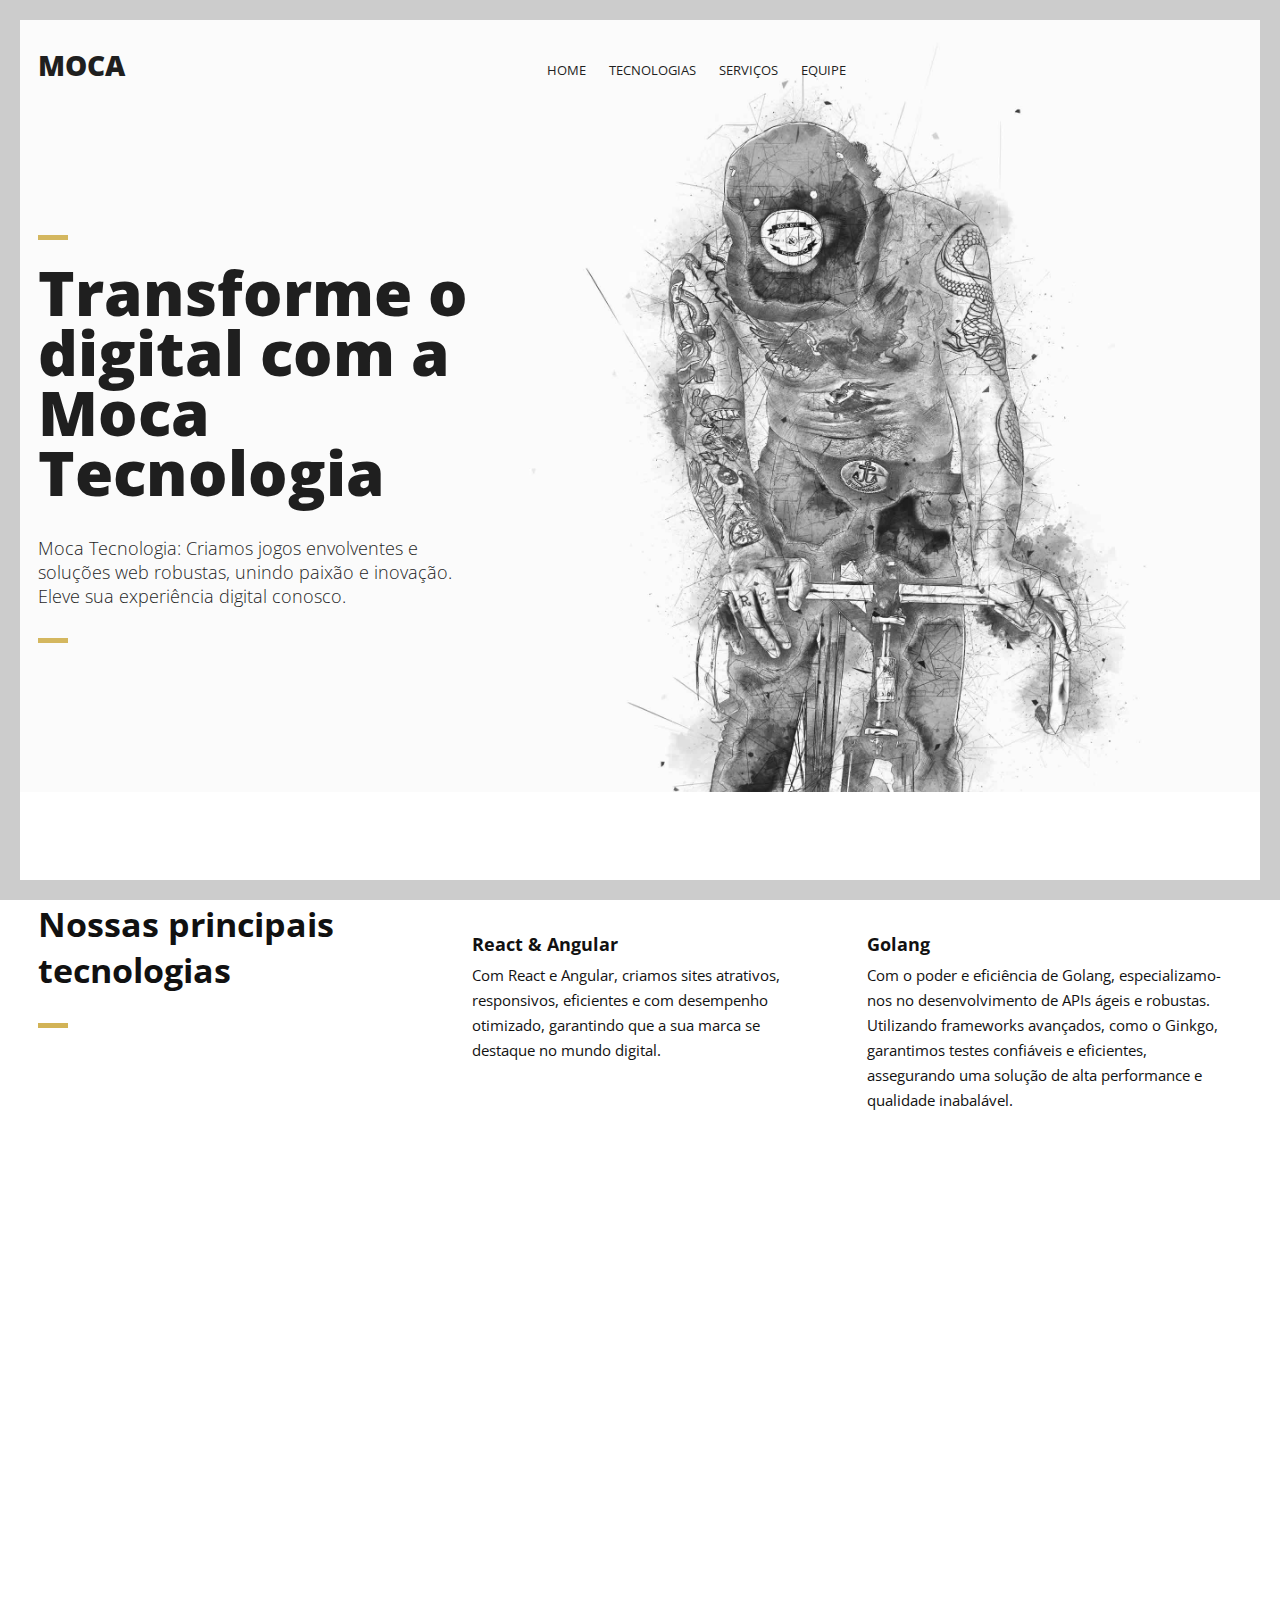
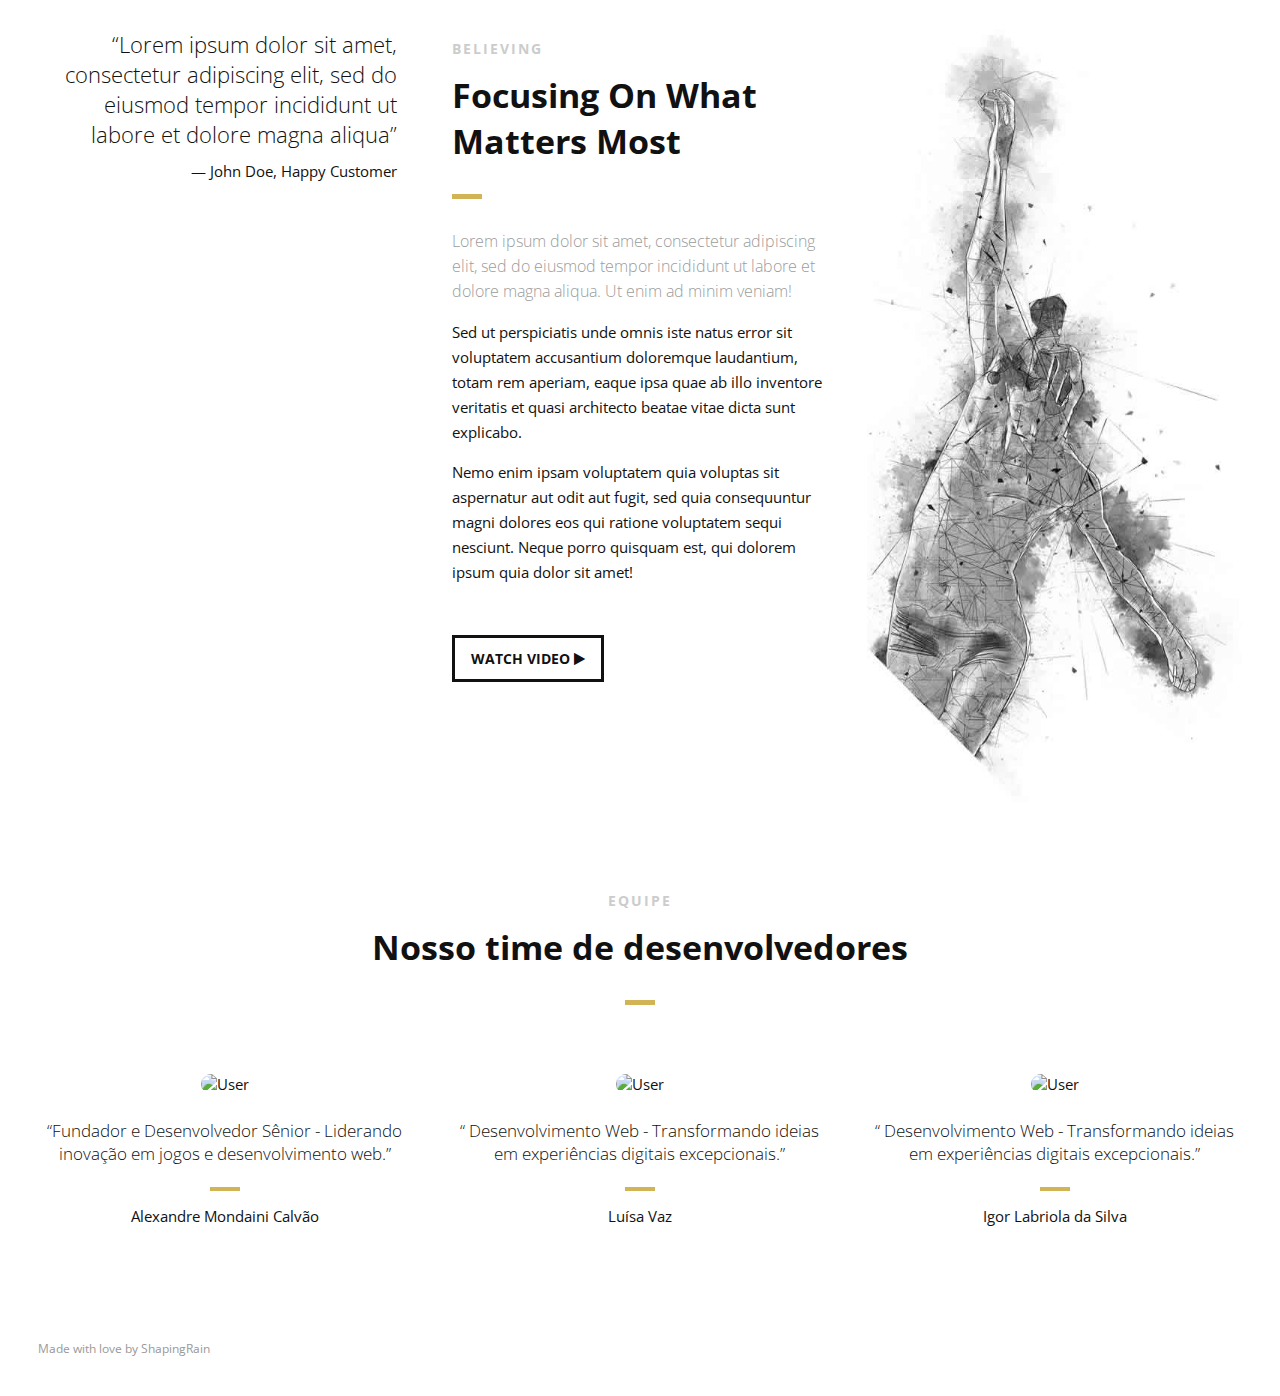
==== commit 510d3524: "changed tecnologis from html & css3 to react & angular; added favicon" ====
--- a/pt/index.html
+++ b/pt/index.html
@@ -12,7 +12,7 @@
     <meta name="viewport" content="width=device-width, initial-scale=1.0, user-scalable=no"/>
 
     <!--Favicon-->
-    <link rel="shortcut icon" href="../images/favicon.ico" title="Favicon"/>
+    <link rel="shortcut icon" href="../images/moca.svg" title="Favicon"/>
 
     <!-- Main CSS Files -->
     <link rel="stylesheet" href="../css/style.css">
@@ -63,39 +63,6 @@
                     </div>
                     <!--End of Logo-->
 
-                    <aside>
-
-                        <!--Social Icons in Header-->
-                        <ul class="social-icons">
-                            <li>
-                                <a target="_blank" title="Facebook" href="https://www.facebook.com/username">
-                                    <i class="fa fa-facebook fa-1x"></i><span>Facebook</span>
-                                </a>
-                            </li>
-                            <li>
-                                <a target="_blank" title="Google+" href="http://google.com/+username">
-                                    <i class="fa fa-google-plus fa-1x"></i><span>Google+</span>
-                                </a>
-                            </li>
-                            <li>
-                                <a target="_blank" title="Twitter" href="http://www.twitter.com/username">
-                                    <i class="fa fa-twitter fa-1x"></i><span>Twitter</span>
-                                </a>
-                            </li>
-                            <li>
-                                <a target="_blank" title="Instagram" href="http://www.instagram.com/username">
-                                    <i class="fa fa-instagram fa-1x"></i><span>Instagram</span>
-                                </a>
-                            </li>
-                            <li>
-                                <a target="_blank" title="behance" href="http://www.behance.net">
-                                    <i class="fa fa-behance fa-1x"></i><span>Behance</span>
-                                </a>
-                            </li>
-                        </ul>
-                        <!--End of Social Icons in Header-->
-
-                    </aside>
 
                     <!--Main Navigation-->
                     <nav id="nav-main">
@@ -158,13 +125,13 @@
                     <div class="col-2 icon-block icon-top wow fadeInUp" data-wow-delay="0.1s">
                         <!--Icon-->
                         <div class="icon">
-                            <i class="fa fa-html5 fa-2x"></i>
+                            <i class="fa-brands fa-react fa-2x"></i>
+                            <i class="fa-brands fa-angular fa-2x"></i>
                         </div>
                         <!--Icon Block Description-->
                         <div class="icon-block-description">
-                            <h4>HTML5 &amp; CSS3</h4>
-                            <p>A base de qualquer presença online sólida é construída sobre HTML e CSS3. Com nosso domínio dessas linguagens,
-                                 criamos sites visualmente atraentes, responsivos e com desempenho otimizado, garantindo que a sua marca se destaque no mundo digital.</p>
+                            <h4>React &amp; Angular</h4>
+                            <p>Com React e Angular, criamos sites atrativos, responsivos, eficientes e com desempenho otimizado, garantindo que a sua marca se destaque no mundo digital.</p>
                         </div>
                     </div>
                     <!--End of Icon Block-->
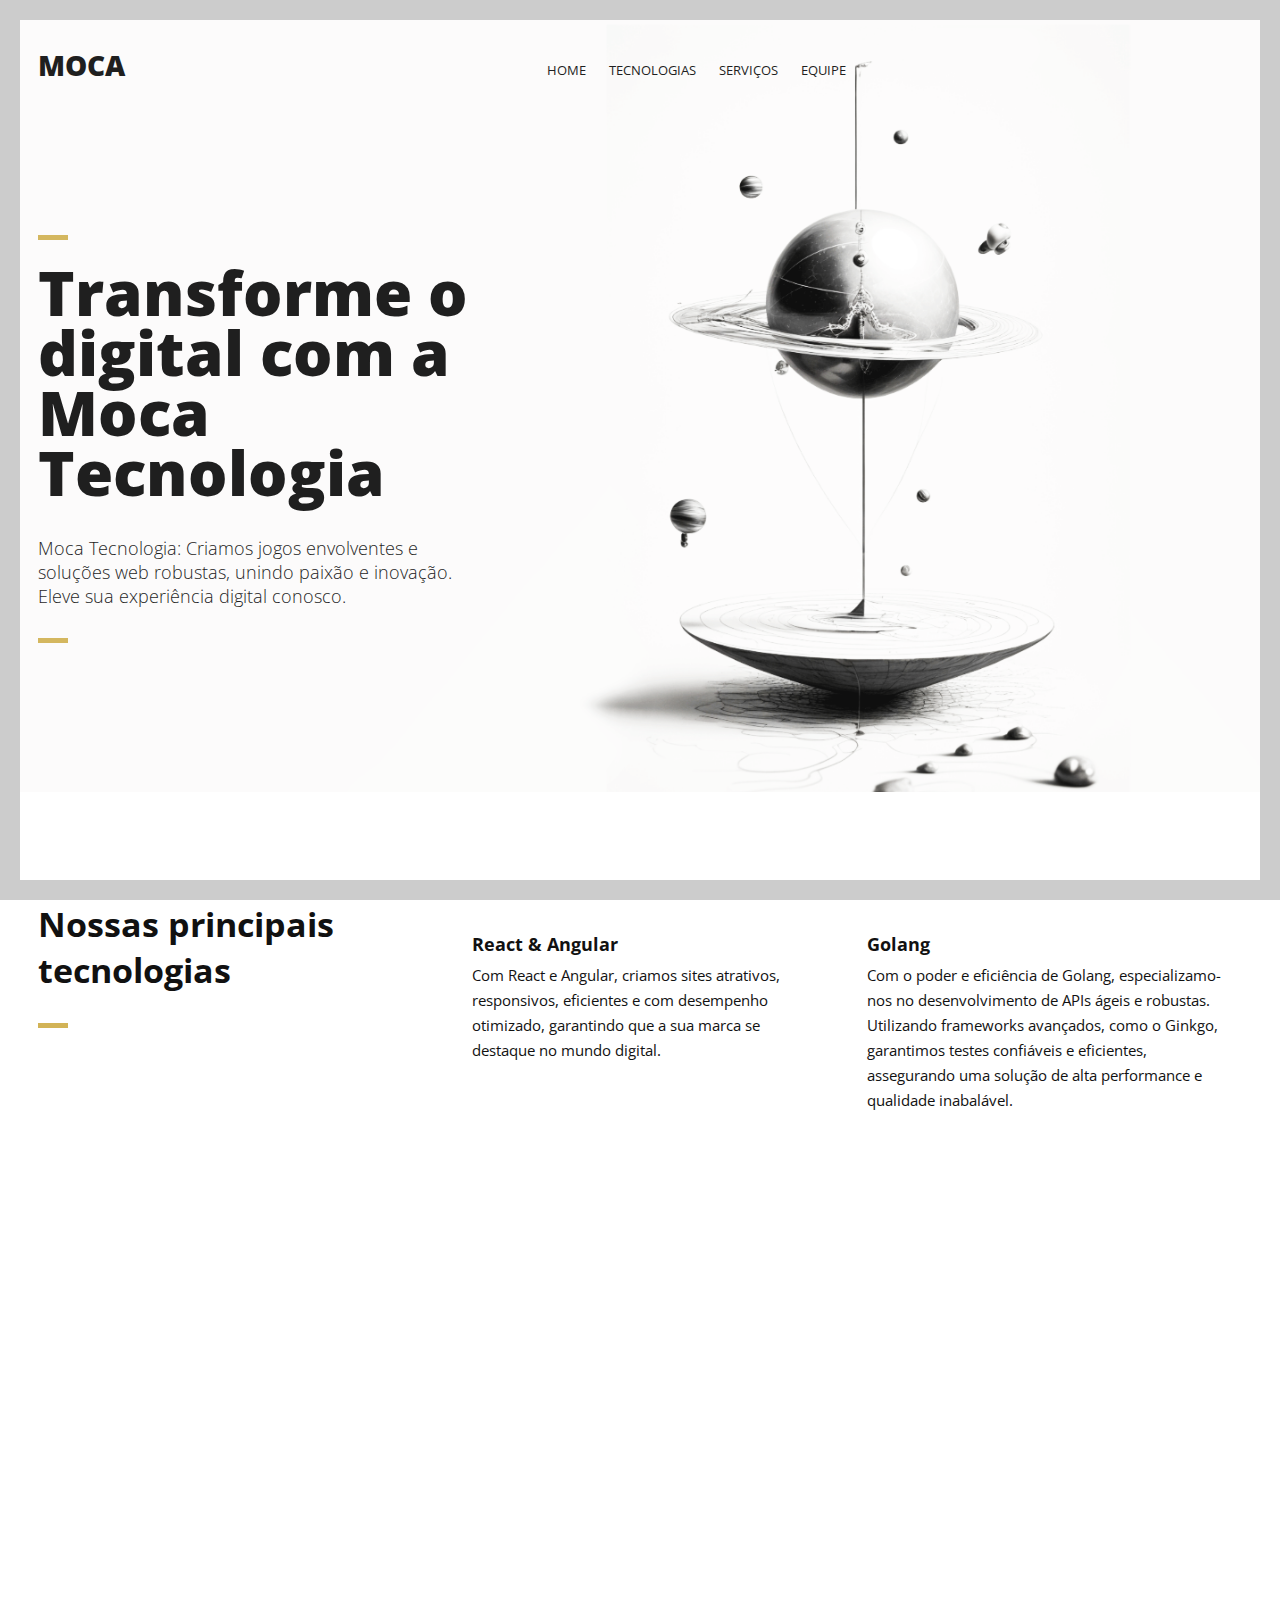
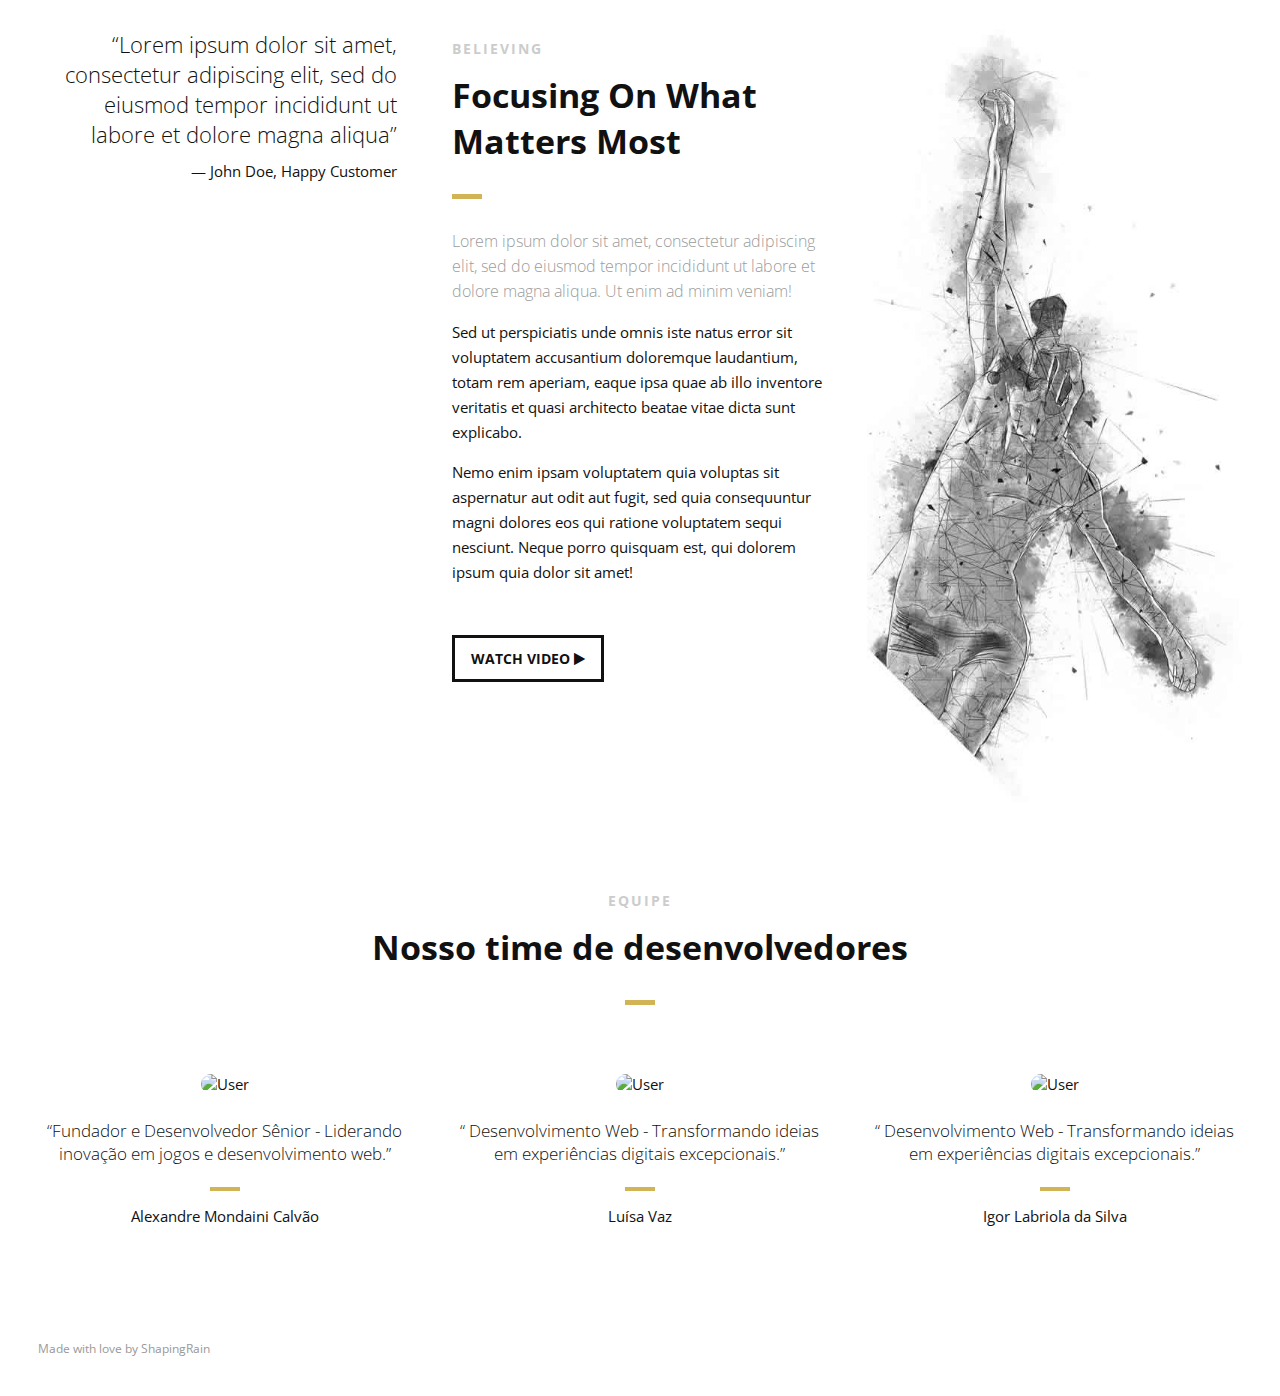
==== commit 8ca6e004: "changing backgorung image; added pt link" ====
--- a/pt/index.html
+++ b/pt/index.html
@@ -1,6 +1,6 @@
 <!DOCTYPE html>
 <html>
-<head lang="en">
+<head lang="pt">
     <meta charset="UTF-8">
 
     <!--Page Title-->
--- a/css/namari-color.css
+++ b/css/namari-color.css
@@ -124,7 +124,7 @@
 /* Banner Background and Text Colors */
 
 #banner {
-    background: url("../images/banner-images/banner-image-1.jpg") no-repeat center top;
+    background: url("../images/banner-images/banner-site-01.png") no-repeat center top;
     background-size:cover;
 }
 
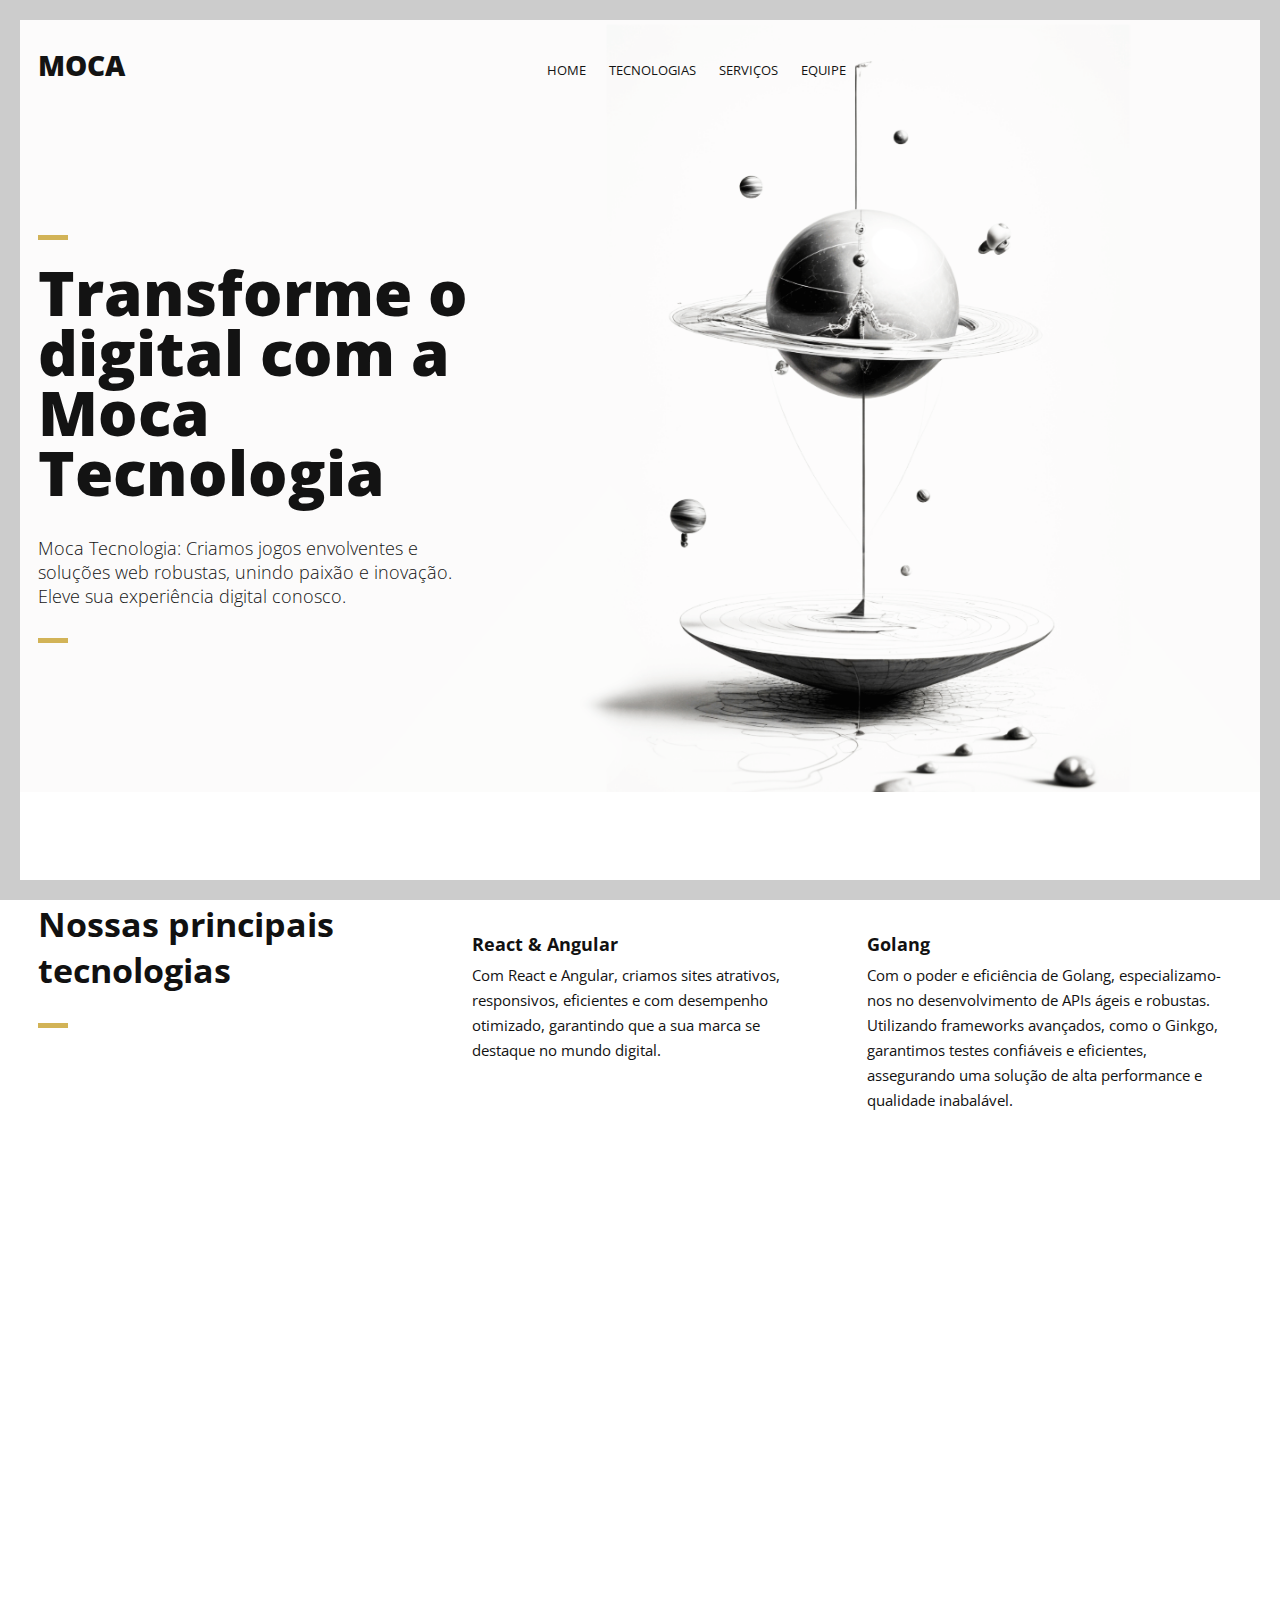
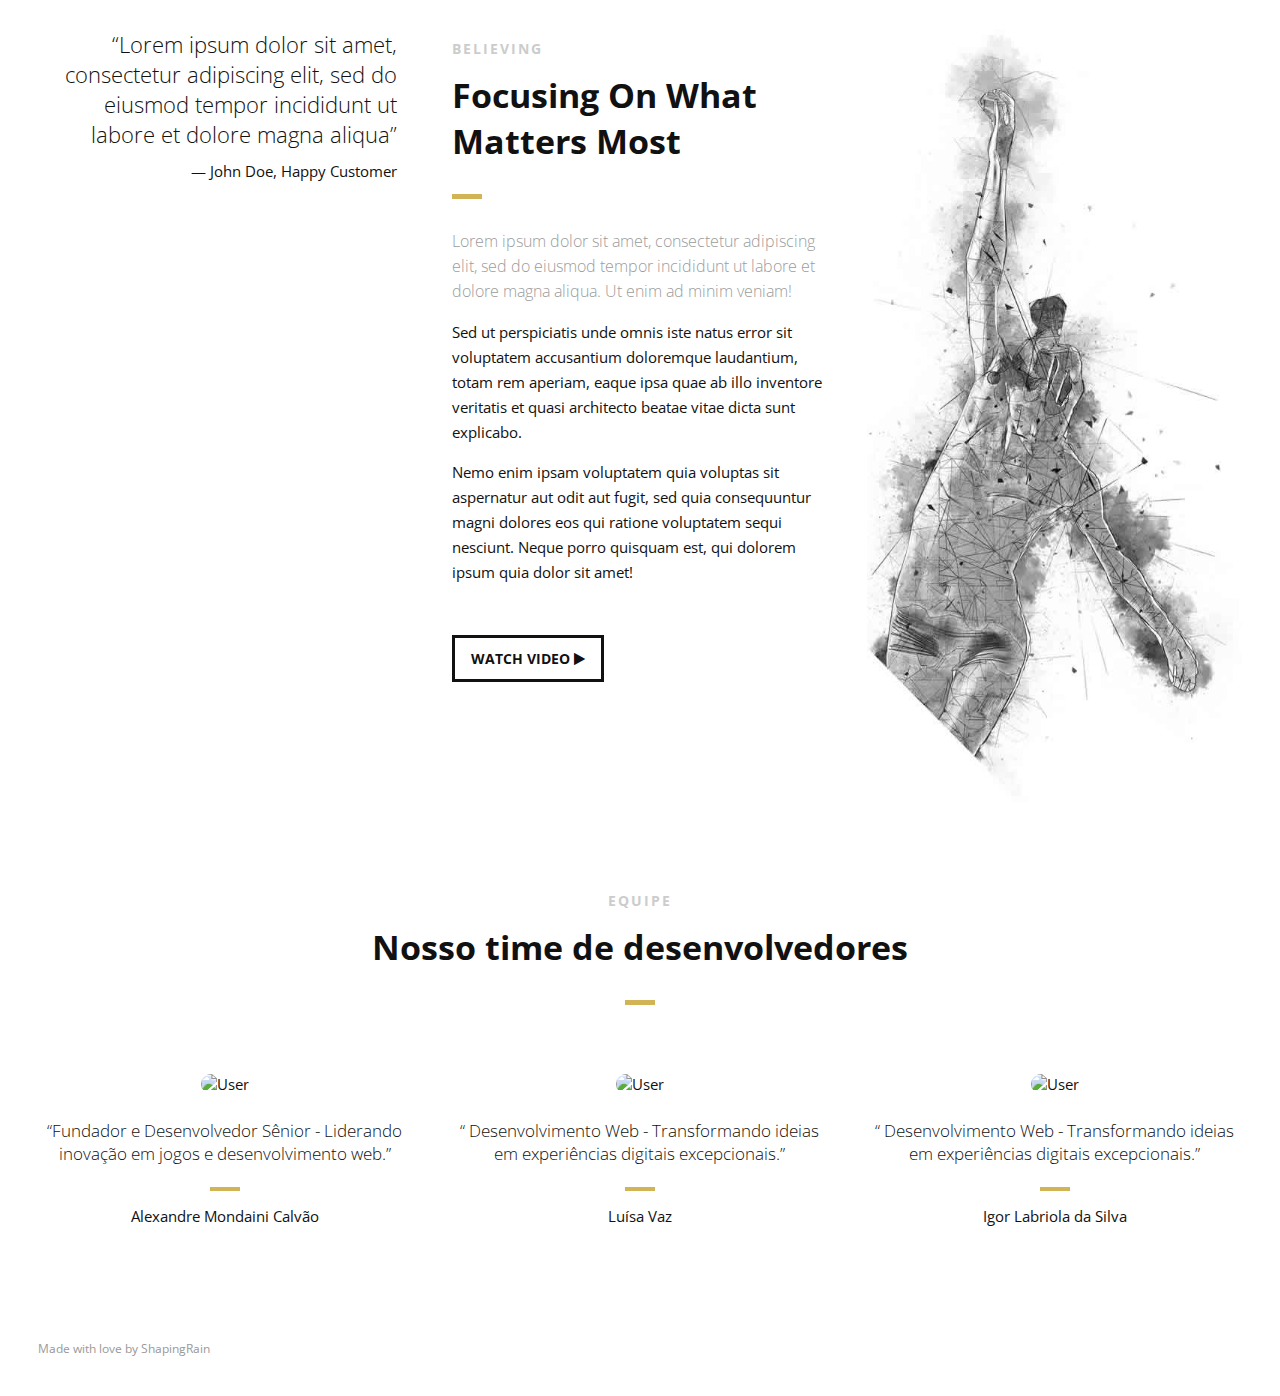
==== commit 4f5c1d78: "changing banner logo" ====
--- a/pt/index.html
+++ b/pt/index.html
@@ -341,7 +341,7 @@
 <script src="../js/images-loaded.min.js"></script>
 <script src="../js/lightbox.min.js"></script>
 <script src="../js/site.js"></script>
-
+<script src="../js/send-email.js"></script>
 
 </body>
 </html>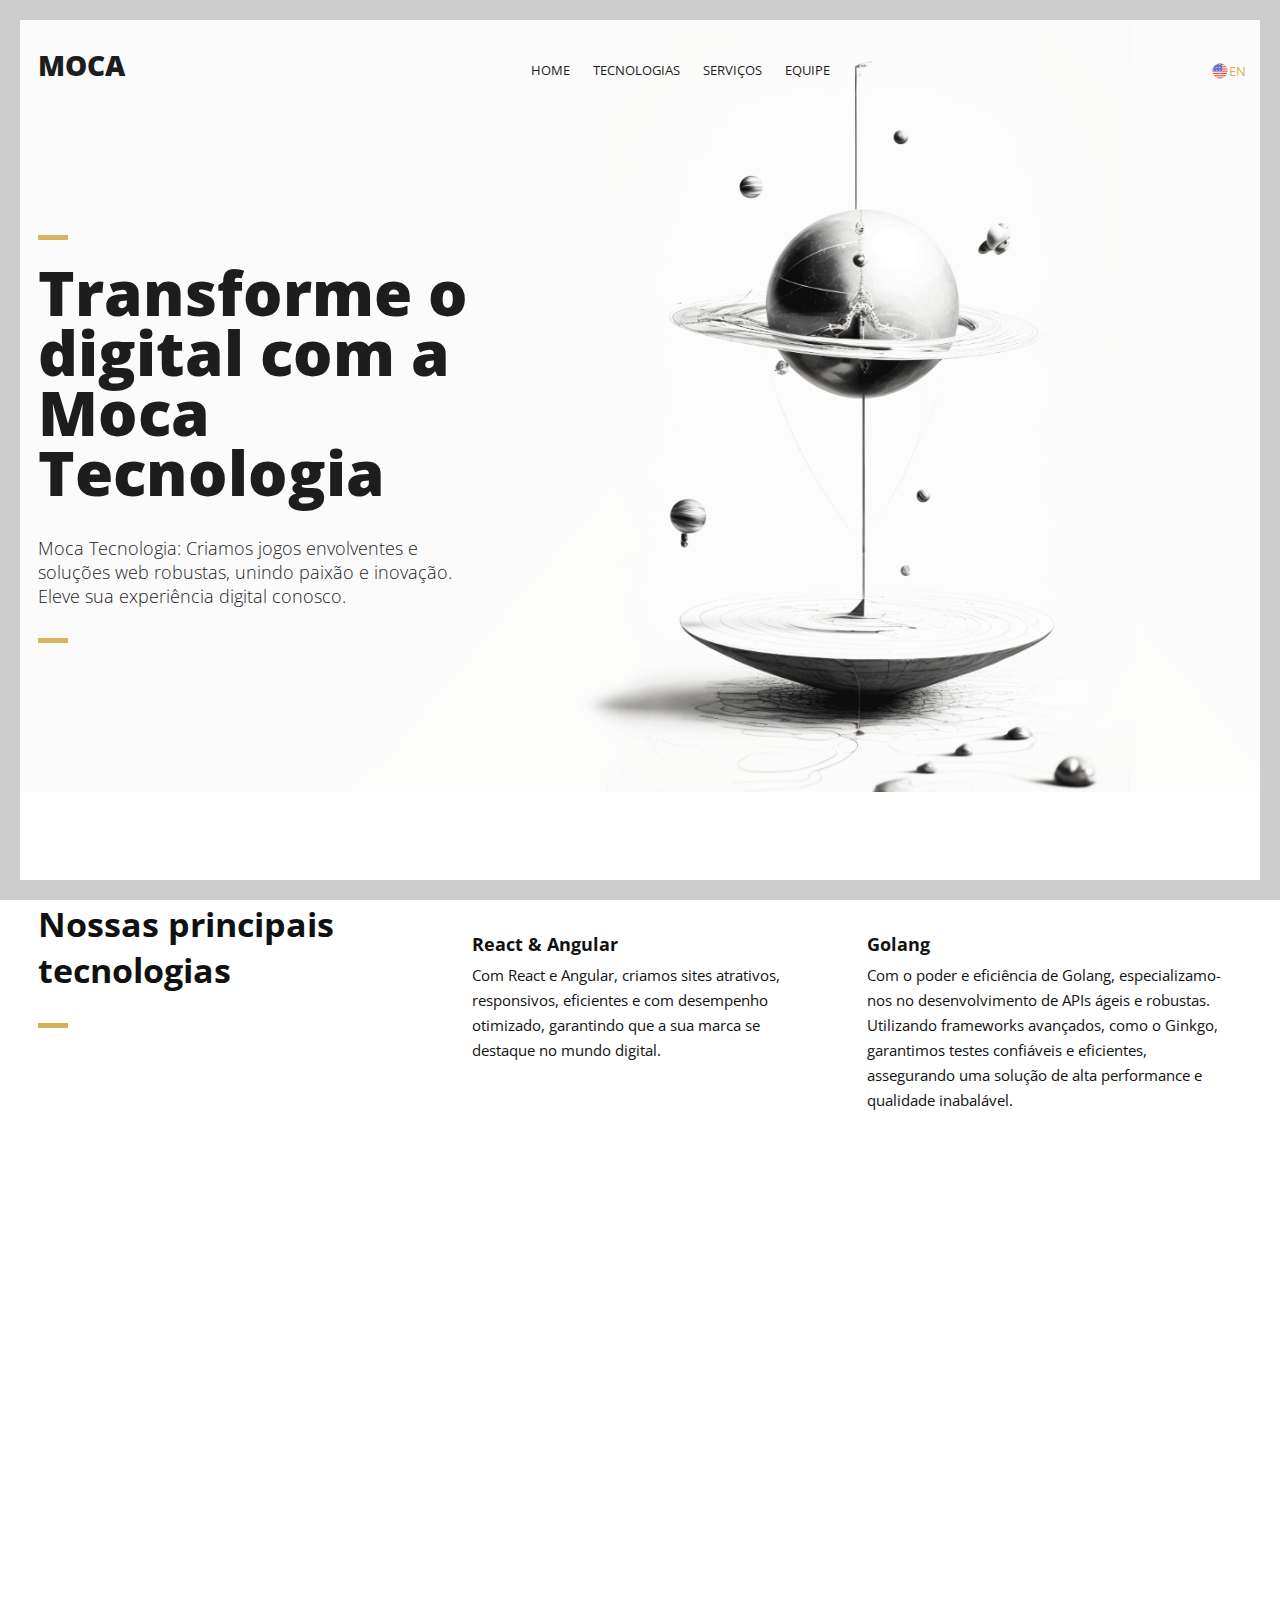
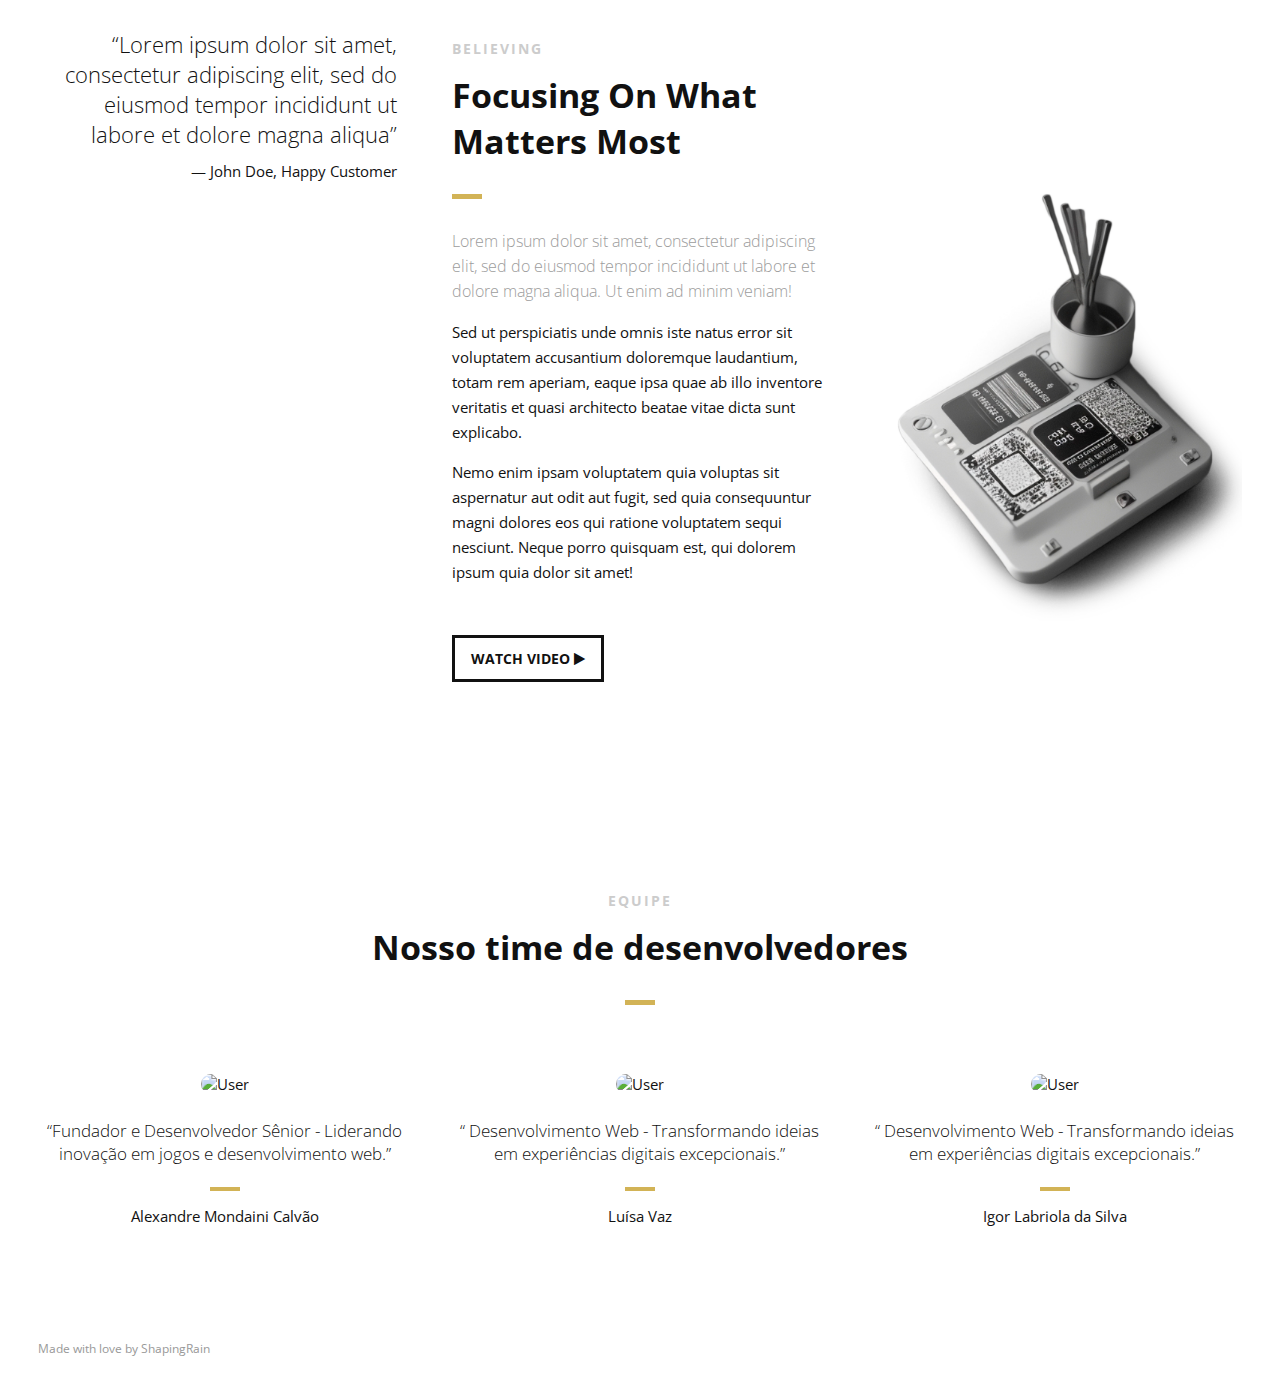
==== commit 17b9d779: "link between languages" ====
--- a/pt/index.html
+++ b/pt/index.html
@@ -62,6 +62,23 @@
                         <h1 class="title">Moca</h1>
                     </div>
                     <!--End of Logo-->
+
+
+                    <aside>
+
+                        <!--Social Icons in Header-->
+                        <ul class="social-icons">
+                            <li>
+                                <a href="/../index.html">
+                                    <img src="[data-uri]">
+
+                                    EN
+                                </a>
+                            </li>
+                        </ul>
+                        <!--End of Social Icons in Header-->
+
+                    </aside>
 
 
                     <!--Main Navigation-->
@@ -235,7 +252,7 @@
                 <!--End Content Right Side-->
 
                 <div class="col-3">
-                    <img src="../images/dancer.jpg" alt="Dancer"/>
+                    <img src="../images/banner-images/banner-site-03.png" alt="Dancer"/>
                 </div>
 
             </div>
--- a/css/style.css
+++ b/css/style.css
@@ -531,6 +531,10 @@
 }
 
 /* Social Elements when Solid*/
+.social-icons li {
+    display: flex !important;
+
+}
 
 #header.nav-solid .social-icons a {
     -webkit-transition: all 0.3s ease-out;
@@ -669,12 +673,13 @@
 }
 
 .social-icons {
-    display: inline-block;
+    display: flex;
     list-style: none;
 }
 
 .social-icons a {
-    display: inline-block;
+    display: flex;
+
     width: 32px;
     text-align: center;
 }
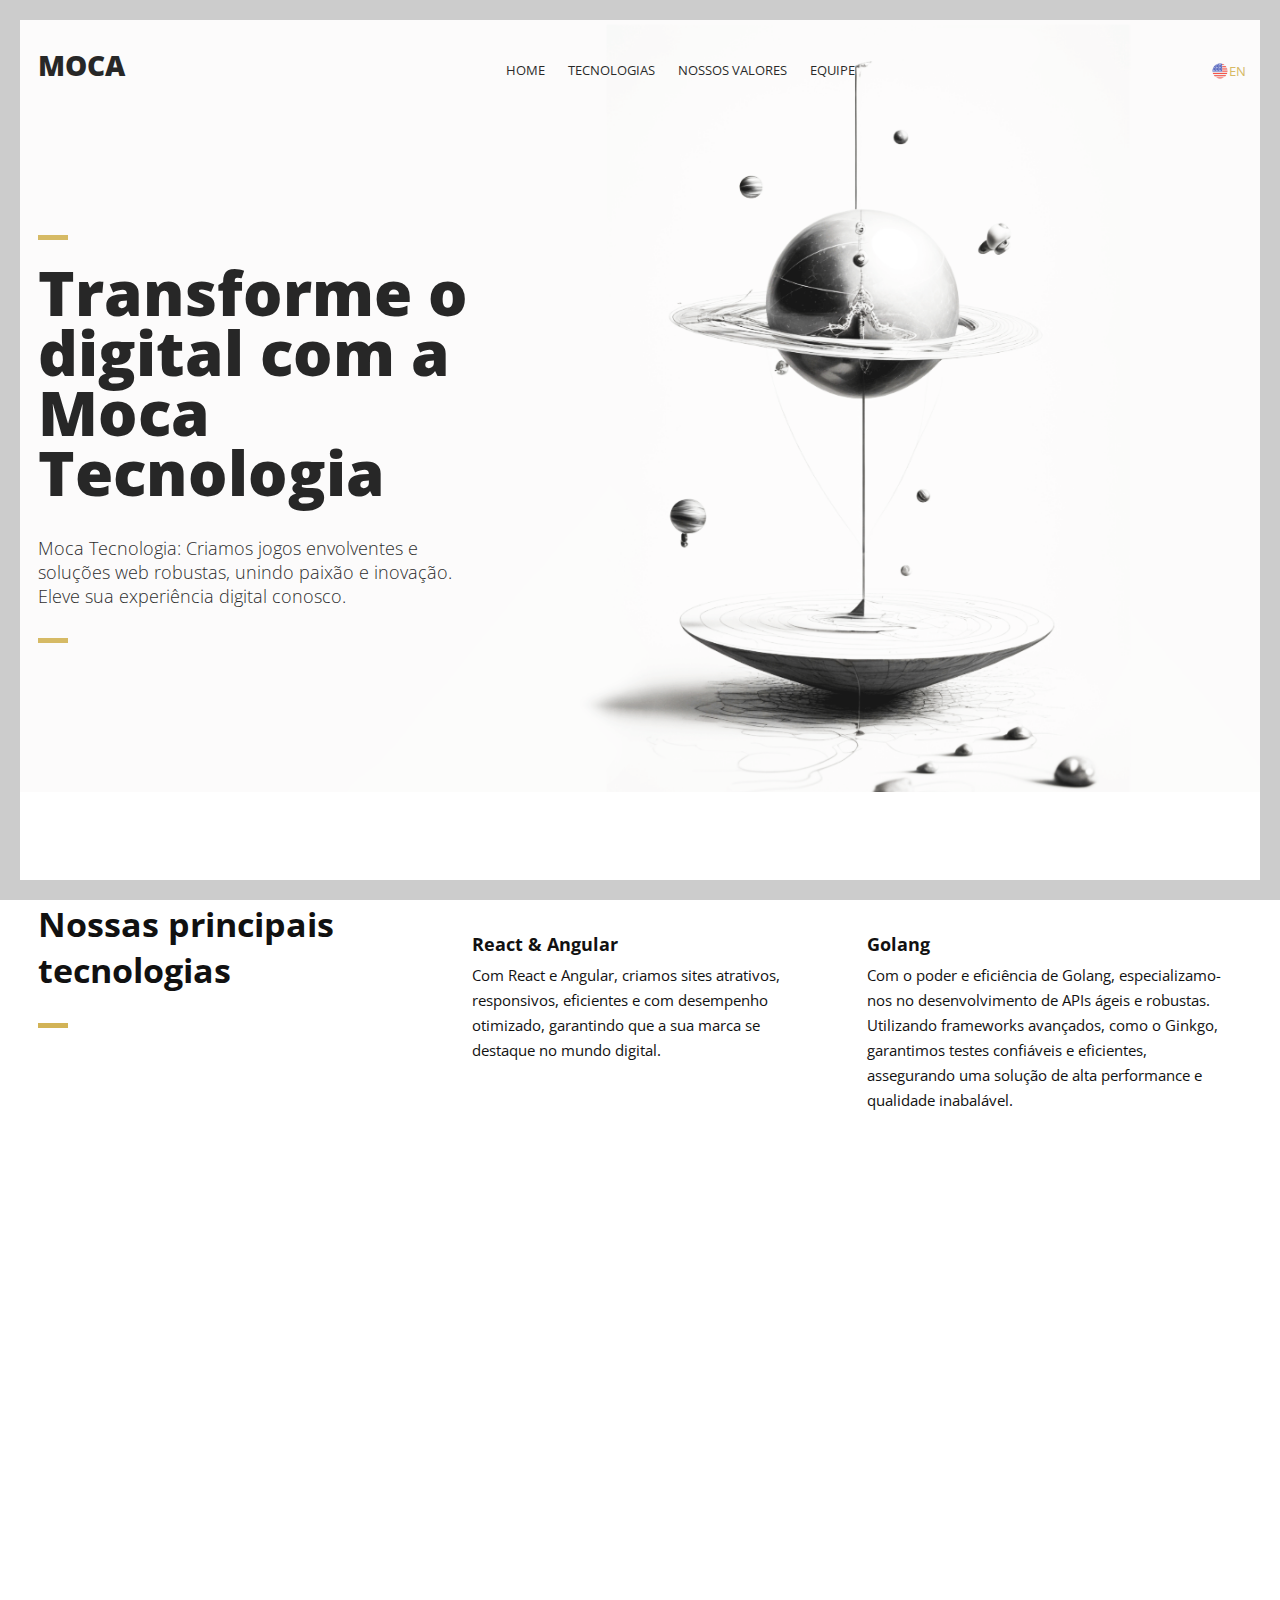
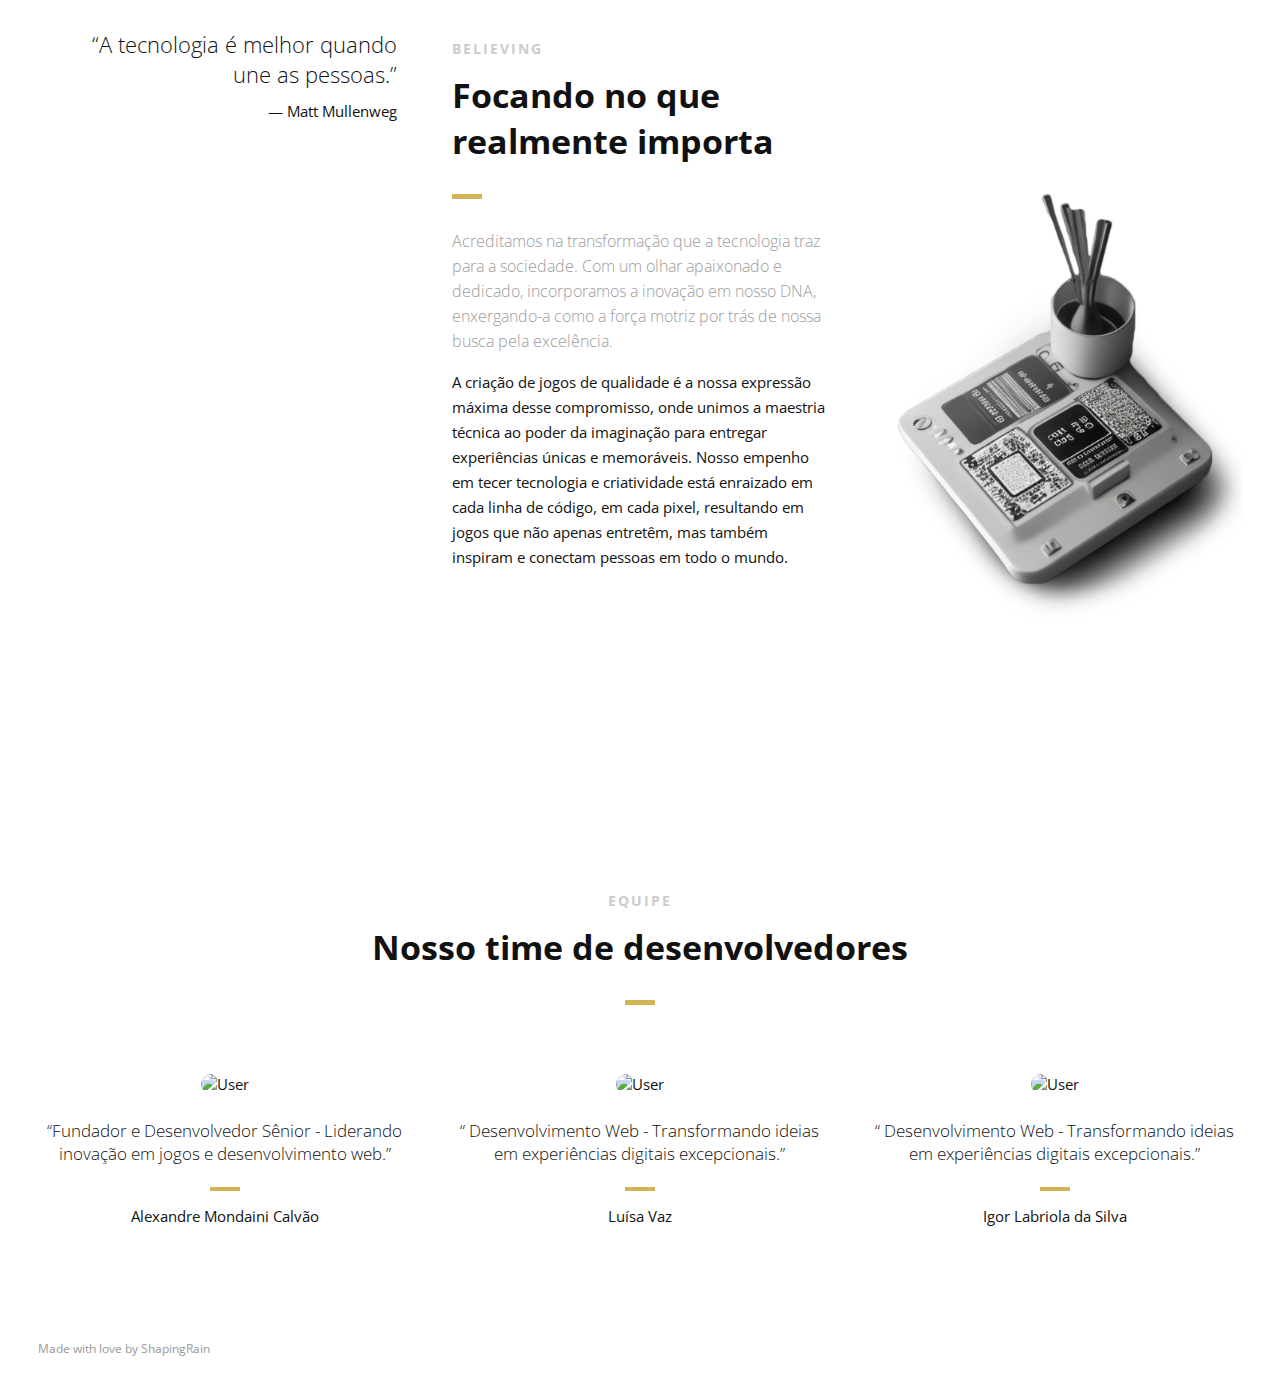
==== commit ae5fbef4: "added new section" ====
--- a/pt/index.html
+++ b/pt/index.html
@@ -91,7 +91,7 @@
                                 <a href="#about">Tecnologias</a>
                             </li>
                             <li>
-                                <a href="#services">Serviços</a>
+                                <a href="#services">Nossos Valores</a>
                             </li>
                             <li>
                                 <a href="#testimonials">Equipe</a>
@@ -217,10 +217,8 @@
                 <div class="col-3">
                     <!--User Testimonial-->
                     <blockquote class="testimonial text-right bigtest">
-                        <q>Lorem ipsum dolor sit amet, consectetur adipiscing elit, sed do eiusmod tempor incididunt ut
-                            labore
-                            et dolore magna aliqua</q>
-                        <footer>— John Doe, Happy Customer</footer>
+                        <q>A tecnologia é melhor quando une as pessoas.</q>
+                        <footer>— Matt Mullenweg</footer>
                     </blockquote>
                     <!-- End of Testimonial-->
 
@@ -231,23 +229,17 @@
                 <div class="col-3">
                     <div class="section-heading">
                         <h3>BELIEVING</h3>
-                        <h2 class="section-title">Focusing On What Matters Most</h2>
-                        <p class="section-subtitle">Lorem ipsum dolor sit amet, consectetur adipiscing elit, sed do
-                            eiusmod tempor incididunt ut labore et dolore magna aliqua. Ut enim ad minim veniam!</p>
-                    </div>
-                    <p>Sed ut perspiciatis unde omnis iste natus error sit voluptatem accusantium doloremque laudantium,
-                        totam rem aperiam, eaque ipsa quae ab illo inventore veritatis et quasi architecto beatae vitae
-                        dicta sunt explicabo.
-                    </p>
-                    <p>
-                        Nemo enim ipsam voluptatem quia voluptas sit aspernatur aut odit aut fugit, sed quia
-                        consequuntur magni dolores eos qui ratione voluptatem sequi nesciunt.
-                        Neque porro quisquam est, qui dolorem ipsum quia dolor sit amet!
+                        <h2 class="section-title">Focando no que realmente importa</h2>
+                        <p class="section-subtitle">Acreditamos na transformação que a tecnologia traz para a sociedade.
+                            Com um olhar apaixonado e dedicado, incorporamos a inovação em nosso DNA, enxergando-a como a força motriz por trás de nossa busca pela excelência.</p>
+                    </div>
+                    <p> A criação de jogos de qualidade é a nossa expressão máxima desse compromisso, onde unimos a maestria técnica ao poder da imaginação para entregar experiências únicas e memoráveis. Nosso empenho em tecer tecnologia e
+                        criatividade está enraizado em cada linha de código, em cada pixel, resultando em jogos que não apenas entretêm, mas também inspiram e conectam pessoas em todo o mundo.
                     </p>
                     <!-- Just replace the Video ID "UYJ5IjBRlW8" with the ID of your video on YouTube (Found within the URL) -->
-                    <a href="#" data-videoid="UYJ5IjBRlW8" data-videosite="youtube" class="button video link-lightbox">
+                    <!-- <a href="#" data-videoid="UYJ5IjBRlW8" data-videosite="youtube" class="button video link-lightbox">
                         WATCH VIDEO <i class="fa fa-play" aria-hidden="true"></i>
-                    </a>
+                    </a> -->
                 </div>
                 <!--End Content Right Side-->
 
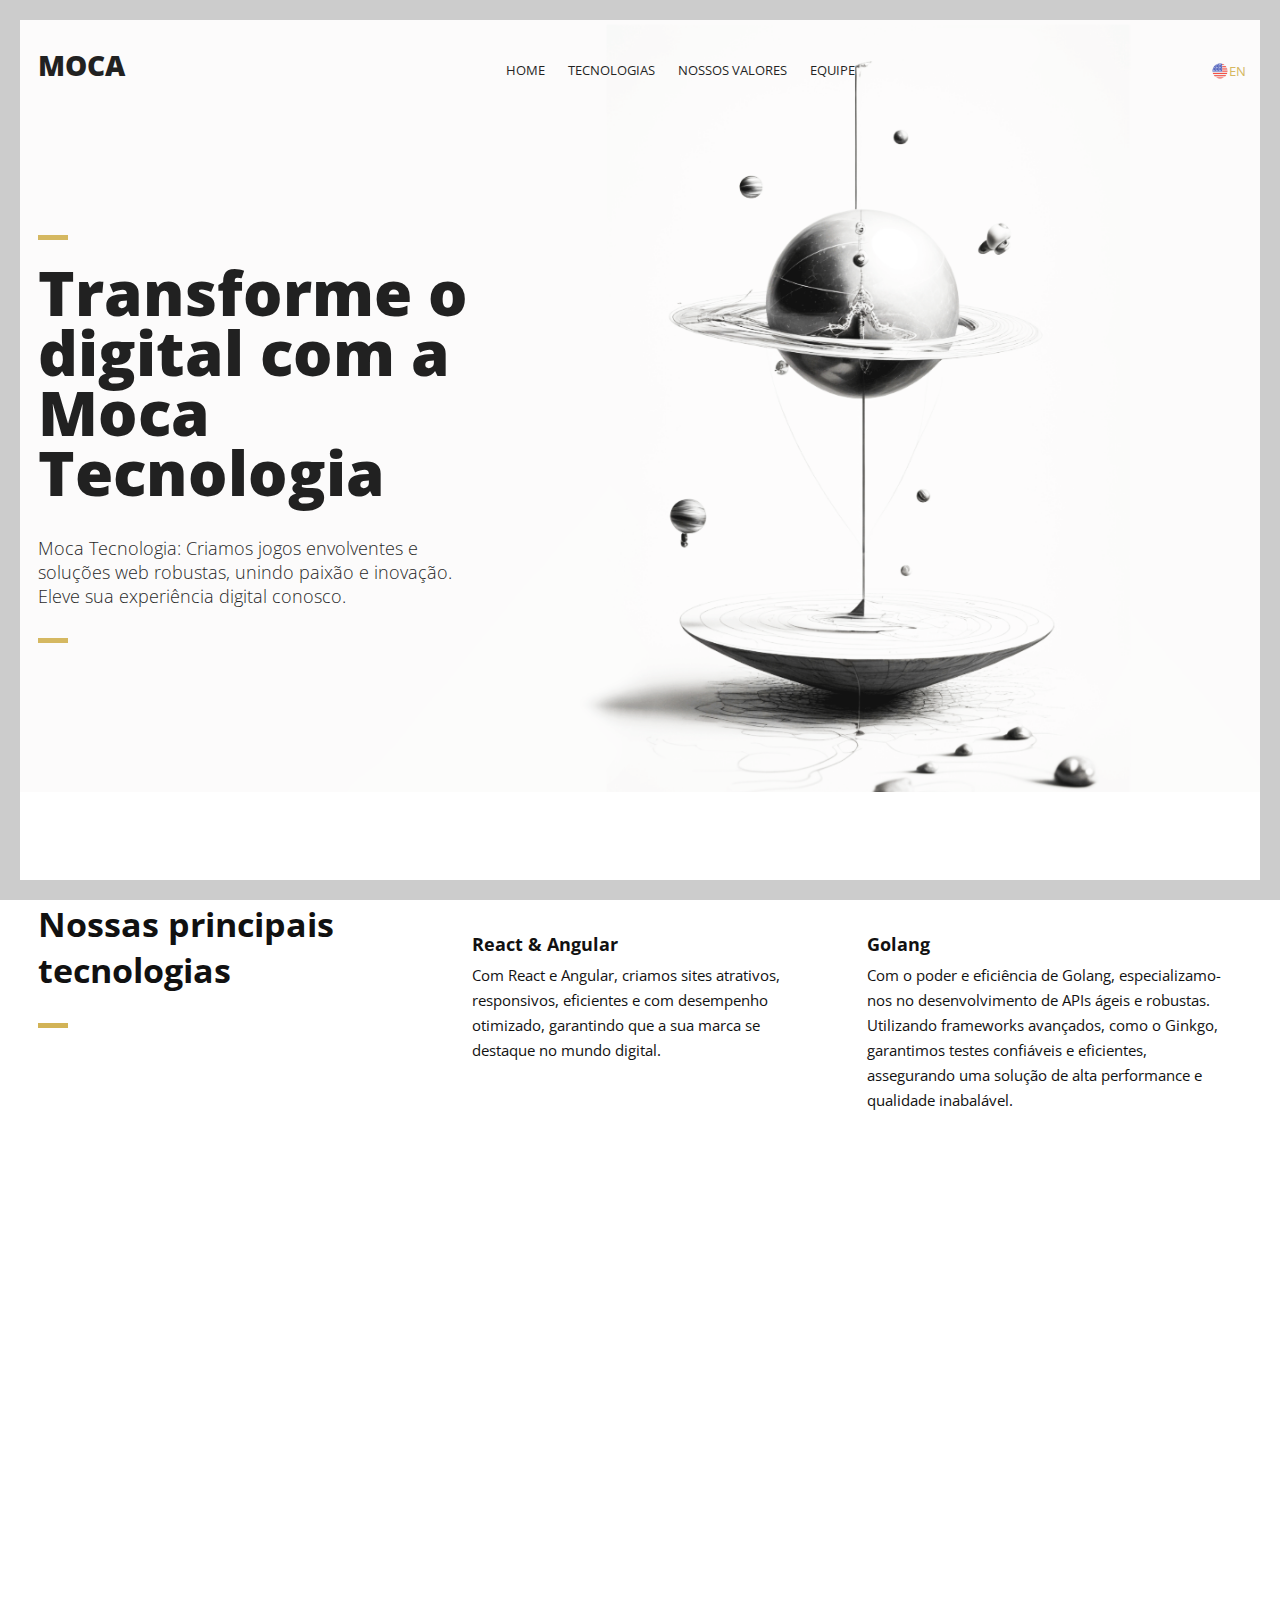
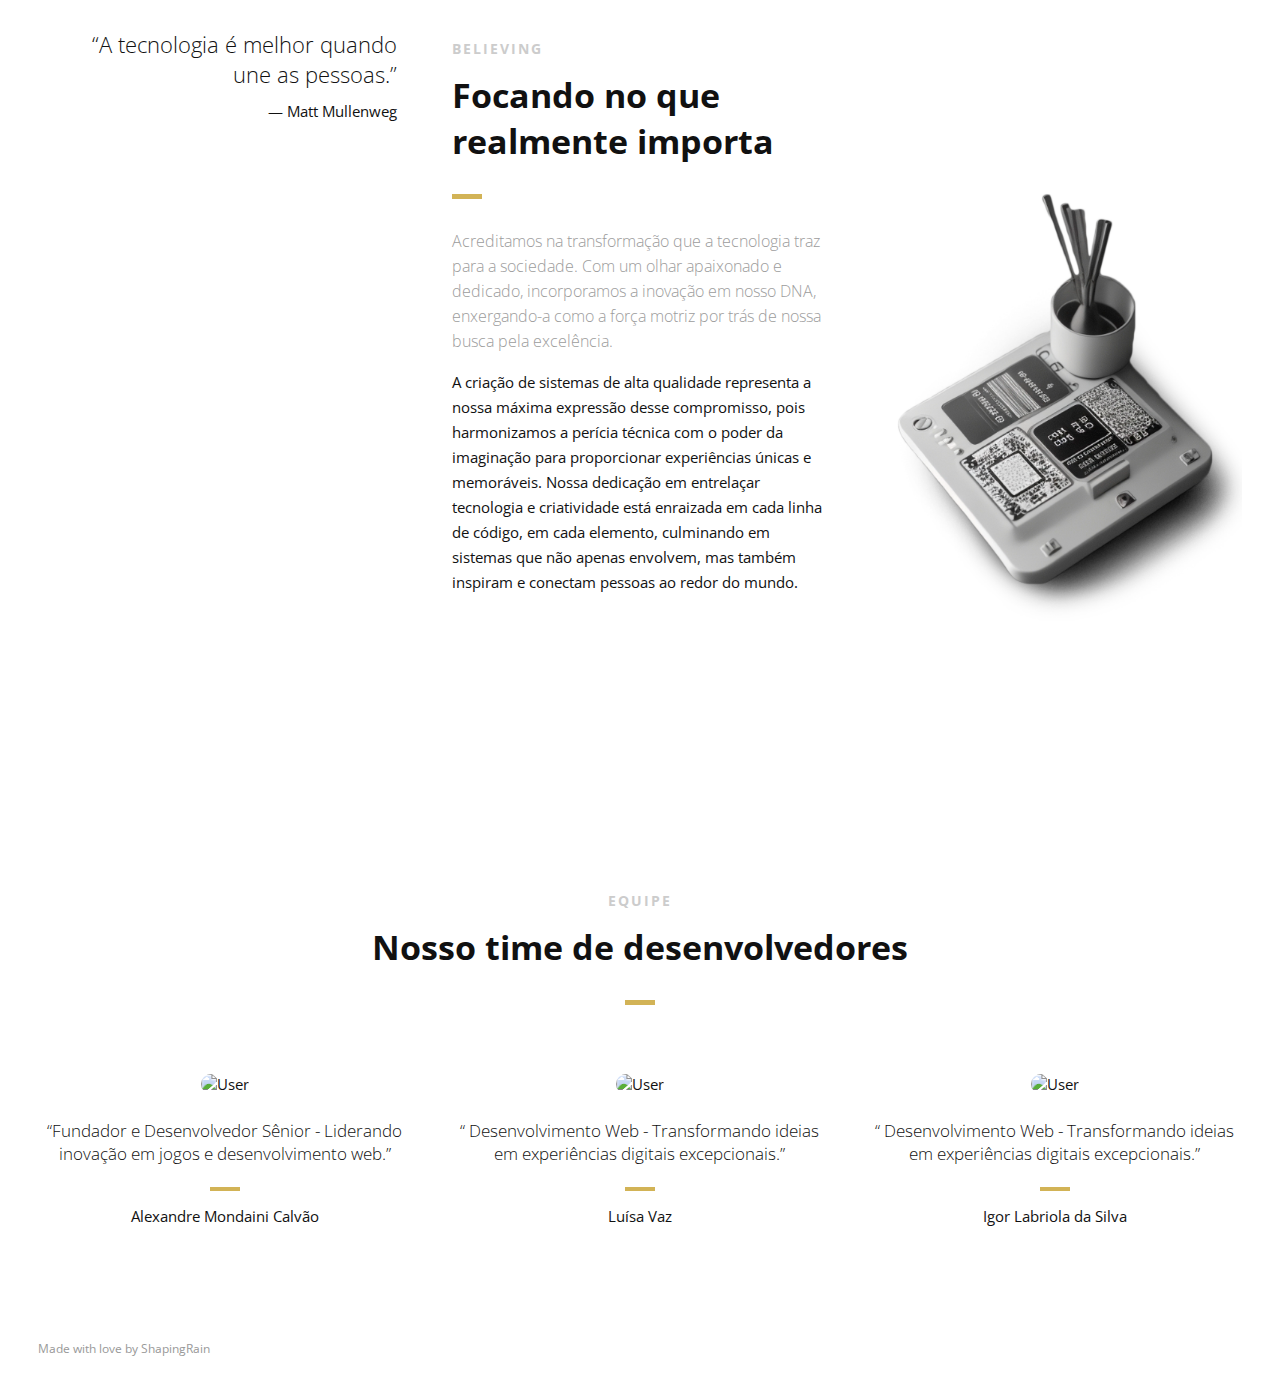
==== commit 31ee92e0: "adding media queries to avoid h1 to break on smartphone screens" ====
--- a/pt/index.html
+++ b/pt/index.html
@@ -233,8 +233,8 @@
                         <p class="section-subtitle">Acreditamos na transformação que a tecnologia traz para a sociedade.
                             Com um olhar apaixonado e dedicado, incorporamos a inovação em nosso DNA, enxergando-a como a força motriz por trás de nossa busca pela excelência.</p>
                     </div>
-                    <p> A criação de jogos de qualidade é a nossa expressão máxima desse compromisso, onde unimos a maestria técnica ao poder da imaginação para entregar experiências únicas e memoráveis. Nosso empenho em tecer tecnologia e
-                        criatividade está enraizado em cada linha de código, em cada pixel, resultando em jogos que não apenas entretêm, mas também inspiram e conectam pessoas em todo o mundo.
+                    <p> A criação de sistemas de alta qualidade representa a nossa máxima expressão desse compromisso, pois harmonizamos a perícia técnica com o poder da imaginação para proporcionar experiências únicas e memoráveis. Nossa dedicação em entrelaçar tecnologia e
+                        criatividade está enraizada em cada linha de código, em cada elemento, culminando em sistemas que não apenas envolvem, mas também inspiram e conectam pessoas ao redor do mundo.
                     </p>
                     <!-- Just replace the Video ID "UYJ5IjBRlW8" with the ID of your video on YouTube (Found within the URL) -->
                     <!-- <a href="#" data-videoid="UYJ5IjBRlW8" data-videosite="youtube" class="button video link-lightbox">
--- a/css/style.css
+++ b/css/style.css
@@ -1280,113 +1280,7 @@
     }
 }
 
-/* --------- 6.5 Video ---------- */
-
-#video-box {
-    color:#fff;
-    position:relative;
-    overflow:hidden;
-    text-align:center;
-}
-
-.video_container, .easyContainer {
-    position: relative;
-    padding-bottom: 56.25%; /* 16/9 ratio */
-    margin: 0;
-    padding-top: 0; /* IE6 workaround*/
-    height: 0;
-    overflow: hidden;
-}
-
-.video_container iframe, .video_container object, .video_container embed {
-    position: absolute;
-    top: 0;
-    left: 0;
-    width: 100% !important;
-    height: 100% !important;
-}
-
-.slvj-lightbox iframe, .slvj-lightbox object, .slvj-lightbox embed {
-    width: 100% !important;
-    height: 529px !important;
-}
-
-.videojs-background-wrap {
-    overflow: hidden;
-    position: absolute;
-    height: 100%;
-    width: 100%;
-    top: 0;
-    left: 0;
-    z-index: -998;
-}
-
-#slvj-window {
-    width: 100%;
-    min-height: 100%;
-    z-index: 9999999999;
-    background: rgba(0, 0, 0, 0.8);
-    position: fixed;
-    top: 0;
-    left: 0;
-}
-
-#slvj-window,
-#slvj-window * {
-    -webkit-box-sizing: border-box;
-    -moz-box-sizing: border-box;
-    box-sizing: border-box;
-}
-
-#slvj-background-close {
-    width: 100%;
-    min-height: 100%;
-    z-index: 31;
-    position: fixed;
-    top: 0;
-    left: 0;
-}
-
-#slvj-back-lightbox {
-    max-width: 940px;
-    max-height: 529px;
-    z-index: 32;
-    text-align: center;
-    margin: 0 auto;
-}
-
-.slvj-lightbox {
-    width: 100%;
-    height: 100%;
-    margin: 0;
-    z-index: 53;
-}
-
-#slvj-close-icon:before {
-    font-family: "fontawesome";
-    color: #fff;
-    content: '\f00d';
-    font-size: 22px;
-    opacity: 0.5;
-    -webkit-transition: all 0.3s ease-out;
-    -moz-transition: all 0.3s ease-out;
-    -o-transition: all 0.3s ease-out;
-    transition: all 0.3s ease-out;
-    z-index: 99999;
-    height: 22px;
-    width: 22px;
-    position: absolute;
-    top: 15px;
-    right: 15px;
-    cursor: pointer;
-}
-
-#slvj-close-icon:before:hover {
-    opacity: 1;
-    cursor: pointer;
-}
-
-/* --------- 6.6 Clients ---------- */
+/* --------- 6.5 Clients ---------- */
 
 #clients a {
     display: block;
--- a/css/namari-color.css
+++ b/css/namari-color.css
@@ -170,6 +170,13 @@
     color:#111;
 }
 
+@media (max-width: 900px) {
+    #banner h1 {
+        font-size:58px;
+    }
+ }
+
+
 #banner h2 {
     font-family: 'Open Sans', sans-serif, Arial, Helvetica;
     font-size:18px;
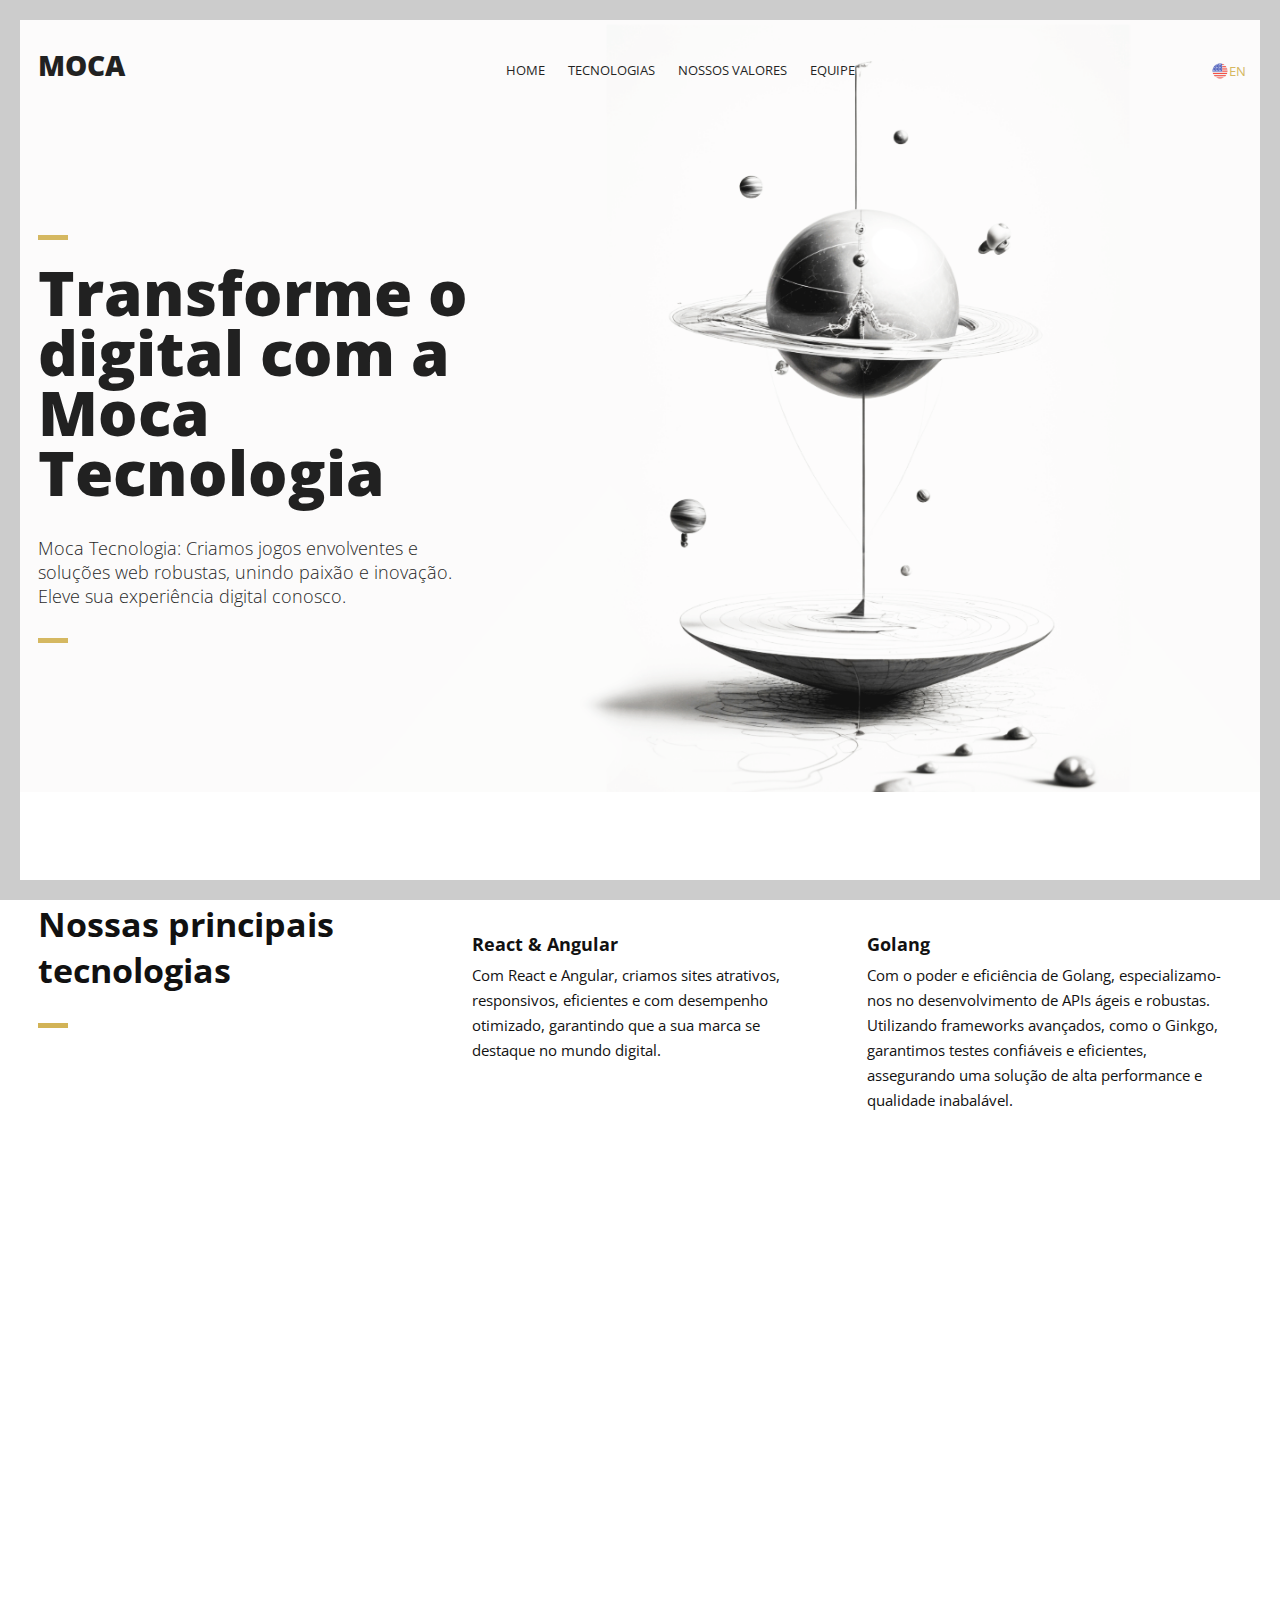
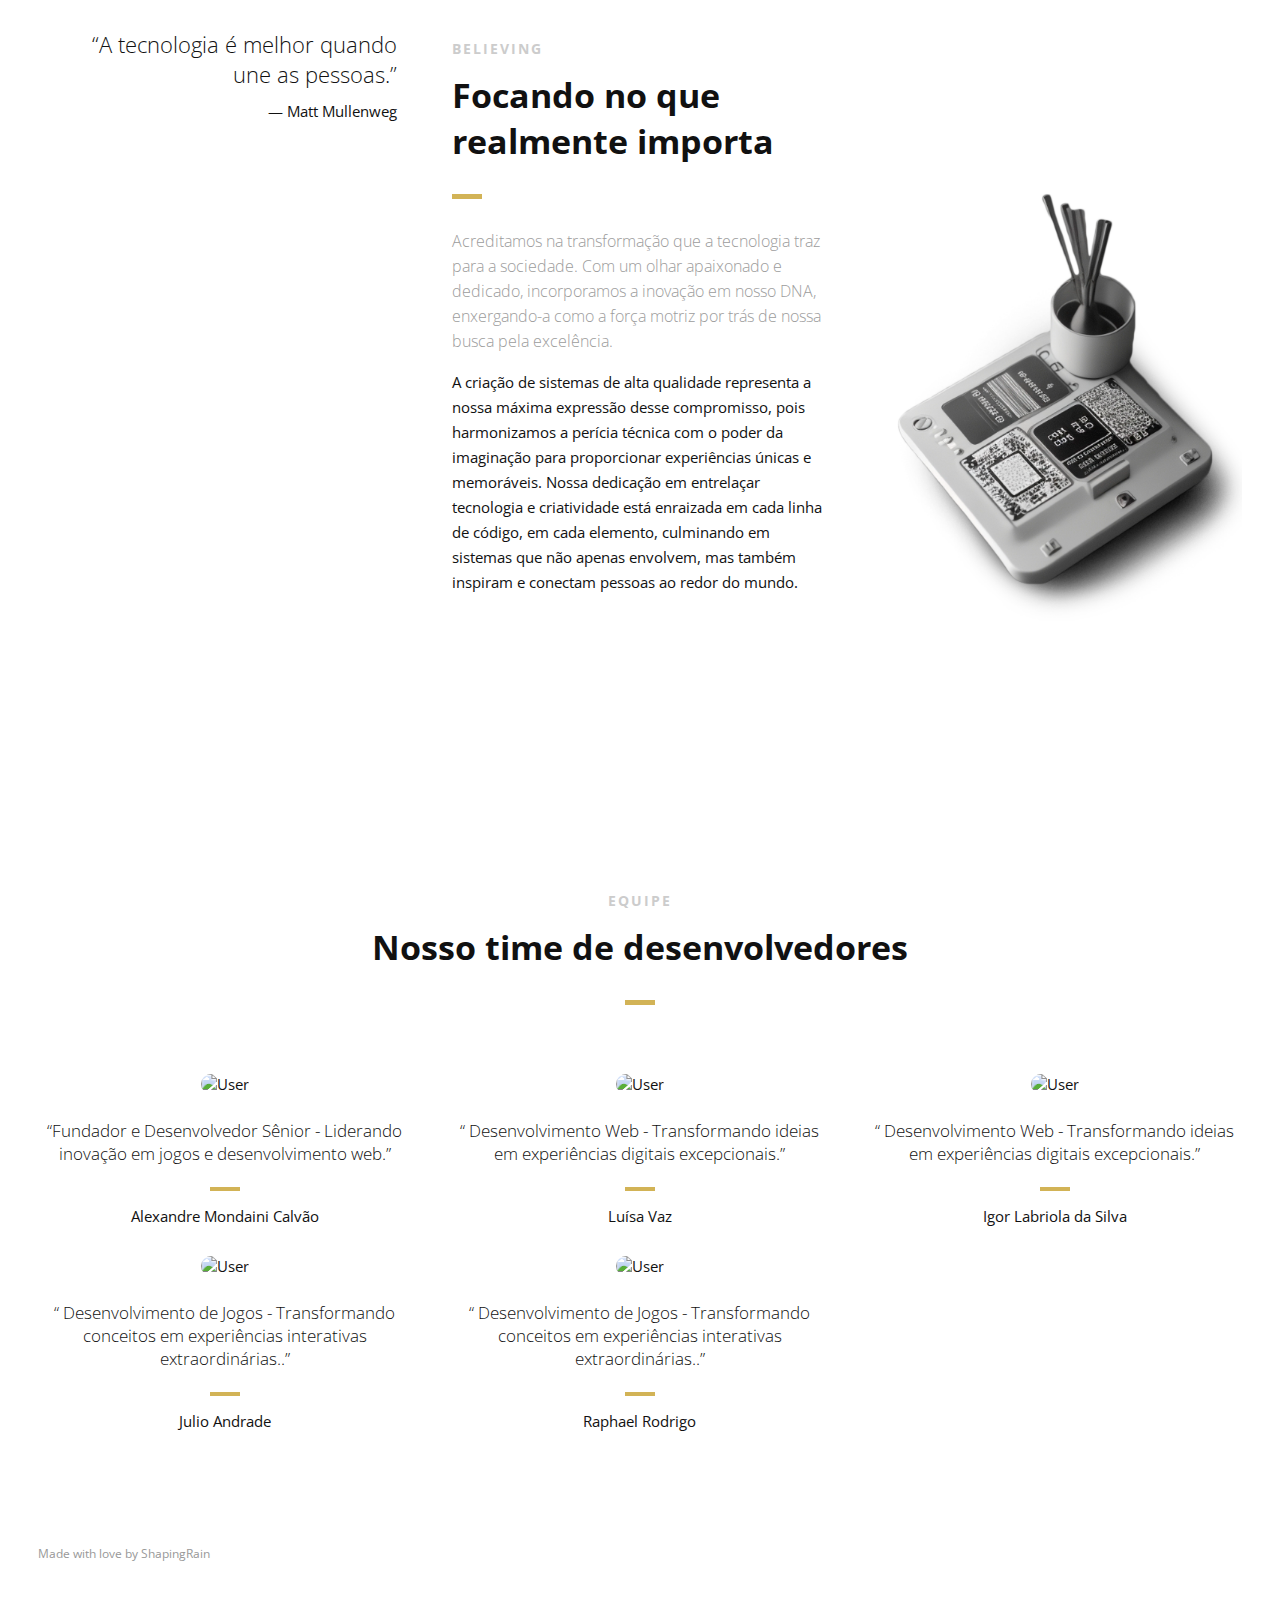
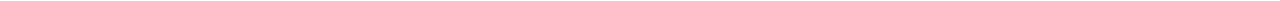
==== commit 96d91e30: "fullfiling all members section" ====
--- a/pt/index.html
+++ b/pt/index.html
@@ -284,6 +284,21 @@
                     <img src="https://ca.slack-edge.com/T04T82WMCF5-U04T58M71AR-38654af37047-512" alt="User"/>
                     <q> Desenvolvimento Web - Transformando ideias em experiências digitais excepcionais.</q>
                     <footer>Igor Labriola da Silva</footer>
+                </blockquote>
+                <!-- End of Testimonial-->
+                <blockquote class="col-3 testimonial classic">
+                    <img src="https://avatars.githubusercontent.com/u/6758599?v=4" alt="User"/>
+                    <q> Desenvolvimento de Jogos - Transformando conceitos em experiências interativas extraordinárias..</q>
+                    <footer>Julio Andrade</footer>
+                </blockquote>
+                <!-- End of Testimonial-->
+
+
+                 <!--User Testimonial-->
+                 <blockquote class="col-3 testimonial classic">
+                    <img src="https://avatars.githubusercontent.com/u/37406260?v=4" alt="User"/>
+                    <q> Desenvolvimento de Jogos - Transformando conceitos em experiências interativas extraordinárias..</q>
+                    <footer>Raphael Rodrigo</footer>
                 </blockquote>
                 <!-- End of Testimonial-->
 
